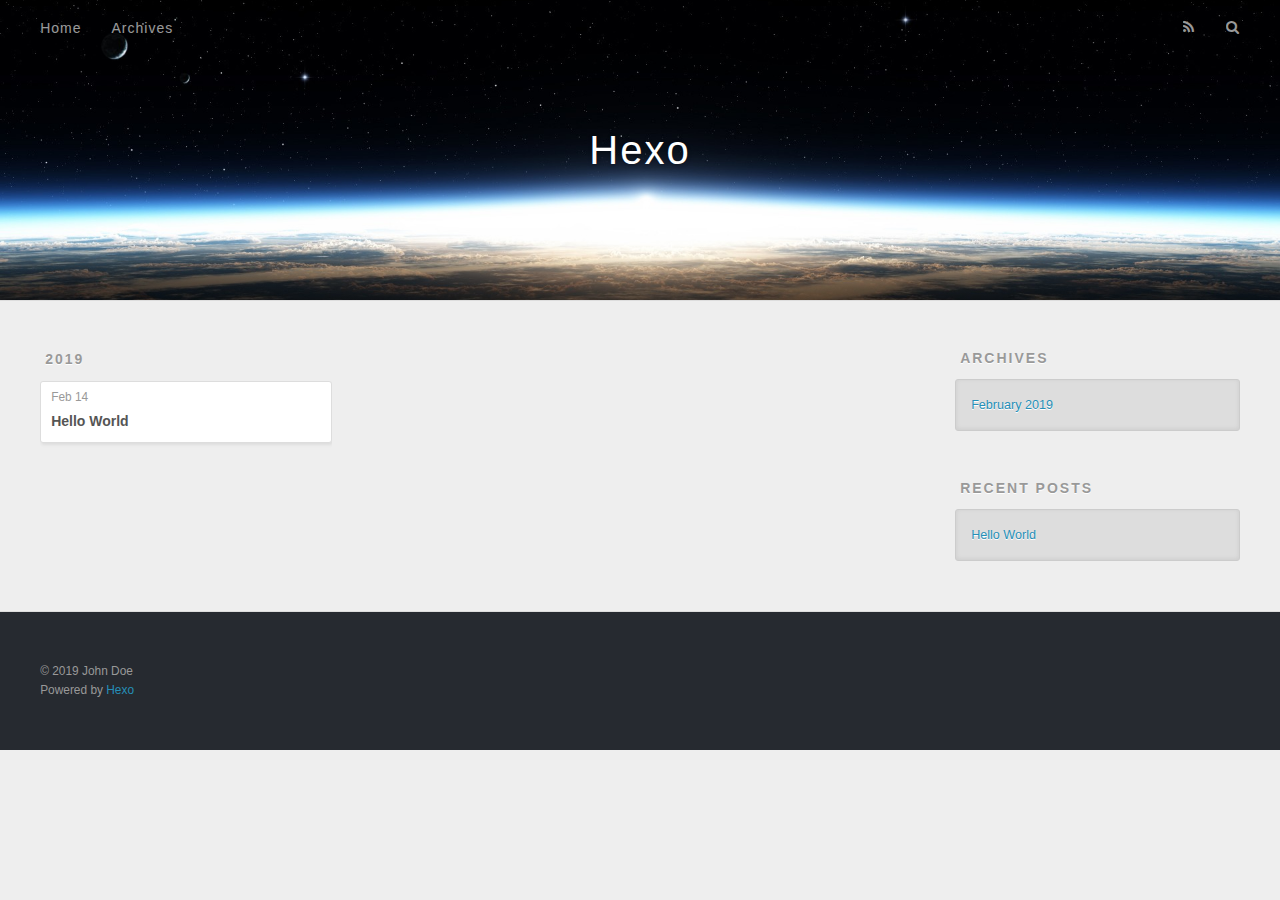
==== archives/index.html @ a1d25077 "Site updated: 2019-02-14 12:04:55" ====
<!DOCTYPE html>
<html>
<head><meta name="generator" content="Hexo 3.8.0">
  <meta charset="utf-8">
  

  
  <title>Archives | Hexo</title>
  <meta name="viewport" content="width=device-width, initial-scale=1, maximum-scale=1">
  <meta property="og:type" content="website">
<meta property="og:title" content="Hexo">
<meta property="og:url" content="http://yoursite.com/archives/index.html">
<meta property="og:site_name" content="Hexo">
<meta property="og:locale" content="default">
<meta name="twitter:card" content="summary">
<meta name="twitter:title" content="Hexo">
  
    <link rel="alternate" href="/atom.xml" title="Hexo" type="application/atom+xml">
  
  
    <link rel="icon" href="/favicon.png">
  
  
    <link href="//fonts.googleapis.com/css?family=Source+Code+Pro" rel="stylesheet" type="text/css">
  
  <link rel="stylesheet" href="/css/style.css">
</head>
</html>
<body>
  <div id="container">
    <div id="wrap">
      <header id="header">
  <div id="banner"></div>
  <div id="header-outer" class="outer">
    <div id="header-title" class="inner">
      <h1 id="logo-wrap">
        <a href="/" id="logo">Hexo</a>
      </h1>
      
    </div>
    <div id="header-inner" class="inner">
      <nav id="main-nav">
        <a id="main-nav-toggle" class="nav-icon"></a>
        
          <a class="main-nav-link" href="/">Home</a>
        
          <a class="main-nav-link" href="/archives">Archives</a>
        
      </nav>
      <nav id="sub-nav">
        
          <a id="nav-rss-link" class="nav-icon" href="/atom.xml" title="RSS Feed"></a>
        
        <a id="nav-search-btn" class="nav-icon" title="Search"></a>
      </nav>
      <div id="search-form-wrap">
        <form action="//google.com/search" method="get" accept-charset="UTF-8" class="search-form"><input type="search" name="q" class="search-form-input" placeholder="Search"><button type="submit" class="search-form-submit">&#xF002;</button><input type="hidden" name="sitesearch" value="http://yoursite.com"></form>
      </div>
    </div>
  </div>
</header>
      <div class="outer">
        <section id="main">
  
  
    
    
      
      
      <section class="archives-wrap">
        <div class="archive-year-wrap">
          <a href="/archives/2019" class="archive-year">2019</a>
        </div>
        <div class="archives">
    
    <article class="archive-article archive-type-post">
  <div class="archive-article-inner">
    <header class="archive-article-header">
      <a href="/2019/02/14/hello-world/" class="archive-article-date">
  <time datetime="2019-02-14T03:41:33.421Z" itemprop="datePublished">Feb 14</time>
</a>
      
  
    <h1 itemprop="name">
      <a class="archive-article-title" href="/2019/02/14/hello-world/">Hello World</a>
    </h1>
  

    </header>
  </div>
</article>
  
  
    </div></section>
  


</section>
        
          <aside id="sidebar">
  
    

  
    

  
    
  
    
  <div class="widget-wrap">
    <h3 class="widget-title">Archives</h3>
    <div class="widget">
      <ul class="archive-list"><li class="archive-list-item"><a class="archive-list-link" href="/archives/2019/02/">February 2019</a></li></ul>
    </div>
  </div>


  
    
  <div class="widget-wrap">
    <h3 class="widget-title">Recent Posts</h3>
    <div class="widget">
      <ul>
        
          <li>
            <a href="/2019/02/14/hello-world/">Hello World</a>
          </li>
        
      </ul>
    </div>
  </div>

  
</aside>
        
      </div>
      <footer id="footer">
  
  <div class="outer">
    <div id="footer-info" class="inner">
      &copy; 2019 John Doe<br>
      Powered by <a href="http://hexo.io/" target="_blank">Hexo</a>
    </div>
  </div>
</footer>
    </div>
    <nav id="mobile-nav">
  
    <a href="/" class="mobile-nav-link">Home</a>
  
    <a href="/archives" class="mobile-nav-link">Archives</a>
  
</nav>
    

<script src="//ajax.googleapis.com/ajax/libs/jquery/2.0.3/jquery.min.js"></script>


  <link rel="stylesheet" href="/fancybox/jquery.fancybox.css">
  <script src="/fancybox/jquery.fancybox.pack.js"></script>


<script src="/js/script.js"></script>



  </div>
</body>
</html>
---- css/style.css ----
body {
  width: 100%;
}
body:before,
body:after {
  content: "";
  display: table;
}
body:after {
  clear: both;
}
html,
body,
div,
span,
applet,
object,
iframe,
h1,
h2,
h3,
h4,
h5,
h6,
p,
blockquote,
pre,
a,
abbr,
acronym,
address,
big,
cite,
code,
del,
dfn,
em,
img,
ins,
kbd,
q,
s,
samp,
small,
strike,
strong,
sub,
sup,
tt,
var,
dl,
dt,
dd,
ol,
ul,
li,
fieldset,
form,
label,
legend,
table,
caption,
tbody,
tfoot,
thead,
tr,
th,
td {
  margin: 0;
  padding: 0;
  border: 0;
  outline: 0;
  font-weight: inherit;
  font-style: inherit;
  font-family: inherit;
  font-size: 100%;
  vertical-align: baseline;
}
body {
  line-height: 1;
  color: #000;
  background: #fff;
}
ol,
ul {
  list-style: none;
}
table {
  border-collapse: separate;
  border-spacing: 0;
  vertical-align: middle;
}
caption,
th,
td {
  text-align: left;
  font-weight: normal;
  vertical-align: middle;
}
a img {
  border: none;
}
input,
button {
  margin: 0;
  padding: 0;
}
input::-moz-focus-inner,
button::-moz-focus-inner {
  border: 0;
  padding: 0;
}
@font-face {
  font-family: FontAwesome;
  font-style: normal;
  font-weight: normal;
  src: url("fonts/fontawesome-webfont.eot?v=#4.0.3");
  src: url("fonts/fontawesome-webfont.eot?#iefix&v=#4.0.3") format("embedded-opentype"), url("fonts/fontawesome-webfont.woff?v=#4.0.3") format("woff"), url("fonts/fontawesome-webfont.ttf?v=#4.0.3") format("truetype"), url("fonts/fontawesome-webfont.svg#fontawesomeregular?v=#4.0.3") format("svg");
}
html,
body,
#container {
  height: 100%;
}
body {
  background: #eee;
  font: 14px -apple-system, BlinkMacSystemFont, "Segoe UI", "Roboto", "Oxygen", "Ubuntu", "Cantarell", "Fira Sans", "Droid Sans", "Helvetica Neue", sans-serif;
  -webkit-text-size-adjust: 100%;
}
.outer {
  max-width: 1220px;
  margin: 0 auto;
  padding: 0 20px;
}
.outer:before,
.outer:after {
  content: "";
  display: table;
}
.outer:after {
  clear: both;
}
.inner {
  display: inline;
  float: left;
  width: 98.33333333333333%;
  margin: 0 0.833333333333333%;
}
.left,
.alignleft {
  float: left;
}
.right,
.alignright {
  float: right;
}
.clear {
  clear: both;
}
#container {
  position: relative;
}
.mobile-nav-on {
  overflow: hidden;
}
#wrap {
  height: 100%;
  width: 100%;
  position: absolute;
  top: 0;
  left: 0;
  -webkit-transition: 0.2s ease-out;
  -moz-transition: 0.2s ease-out;
  -ms-transition: 0.2s ease-out;
  transition: 0.2s ease-out;
  z-index: 1;
  background: #eee;
}
.mobile-nav-on #wrap {
  left: 280px;
}
@media screen and (min-width: 768px) {
  #main {
    display: inline;
    float: left;
    width: 73.33333333333333%;
    margin: 0 0.833333333333333%;
  }
}
.article-date,
.article-category-link,
.archive-year,
.widget-title {
  text-decoration: none;
  text-transform: uppercase;
  letter-spacing: 2px;
  color: #999;
  margin-bottom: 1em;
  margin-left: 5px;
  line-height: 1em;
  text-shadow: 0 1px #fff;
  font-weight: bold;
}
.article-inner,
.archive-article-inner {
  background: #fff;
  -webkit-box-shadow: 1px 2px 3px #ddd;
  box-shadow: 1px 2px 3px #ddd;
  border: 1px solid #ddd;
  border-radius: 3px;
}
.article-entry h1,
.widget h1 {
  font-size: 2em;
}
.article-entry h2,
.widget h2 {
  font-size: 1.5em;
}
.article-entry h3,
.widget h3 {
  font-size: 1.3em;
}
.article-entry h4,
.widget h4 {
  font-size: 1.2em;
}
.article-entry h5,
.widget h5 {
  font-size: 1em;
}
.article-entry h6,
.widget h6 {
  font-size: 1em;
  color: #999;
}
.article-entry hr,
.widget hr {
  border: 1px dashed #ddd;
}
.article-entry strong,
.widget strong {
  font-weight: bold;
}
.article-entry em,
.widget em,
.article-entry cite,
.widget cite {
  font-style: italic;
}
.article-entry sup,
.widget sup,
.article-entry sub,
.widget sub {
  font-size: 0.75em;
  line-height: 0;
  position: relative;
  vertical-align: baseline;
}
.article-entry sup,
.widget sup {
  top: -0.5em;
}
.article-entry sub,
.widget sub {
  bottom: -0.2em;
}
.article-entry small,
.widget small {
  font-size: 0.85em;
}
.article-entry acronym,
.widget acronym,
.article-entry abbr,
.widget abbr {
  border-bottom: 1px dotted;
}
.article-entry ul,
.widget ul,
.article-entry ol,
.widget ol,
.article-entry dl,
.widget dl {
  margin: 0 20px;
  line-height: 1.6em;
}
.article-entry ul ul,
.widget ul ul,
.article-entry ol ul,
.widget ol ul,
.article-entry ul ol,
.widget ul ol,
.article-entry ol ol,
.widget ol ol {
  margin-top: 0;
  margin-bottom: 0;
}
.article-entry ul,
.widget ul {
  list-style: disc;
}
.article-entry ol,
.widget ol {
  list-style: decimal;
}
.article-entry dt,
.widget dt {
  font-weight: bold;
}
#header {
  height: 300px;
  position: relative;
  border-bottom: 1px solid #ddd;
}
#header:before,
#header:after {
  content: "";
  position: absolute;
  left: 0;
  right: 0;
  height: 40px;
}
#header:before {
  top: 0;
  background: -webkit-linear-gradient(rgba(0,0,0,0.2), transparent);
  background: -moz-linear-gradient(rgba(0,0,0,0.2), transparent);
  background: -ms-linear-gradient(rgba(0,0,0,0.2), transparent);
  background: linear-gradient(rgba(0,0,0,0.2), transparent);
}
#header:after {
  bottom: 0;
  background: -webkit-linear-gradient(transparent, rgba(0,0,0,0.2));
  background: -moz-linear-gradient(transparent, rgba(0,0,0,0.2));
  background: -ms-linear-gradient(transparent, rgba(0,0,0,0.2));
  background: linear-gradient(transparent, rgba(0,0,0,0.2));
}
#header-outer {
  height: 100%;
  position: relative;
}
#header-inner {
  position: relative;
  overflow: hidden;
}
#banner {
  position: absolute;
  top: 0;
  left: 0;
  width: 100%;
  height: 100%;
  background: url("images/banner.jpg") center #000;
  -webkit-background-size: cover;
  -moz-background-size: cover;
  background-size: cover;
  z-index: -1;
}
#header-title {
  text-align: center;
  height: 40px;
  position: absolute;
  top: 50%;
  left: 0;
  margin-top: -20px;
}
#logo,
#subtitle {
  text-decoration: none;
  color: #fff;
  font-weight: 300;
  text-shadow: 0 1px 4px rgba(0,0,0,0.3);
}
#logo {
  font-size: 40px;
  line-height: 40px;
  letter-spacing: 2px;
}
#subtitle {
  font-size: 16px;
  line-height: 16px;
  letter-spacing: 1px;
}
#subtitle-wrap {
  margin-top: 16px;
}
#main-nav {
  float: left;
  margin-left: -15px;
}
.nav-icon,
.main-nav-link {
  float: left;
  color: #fff;
  opacity: 0.6;
  text-decoration: none;
  text-shadow: 0 1px rgba(0,0,0,0.2);
  -webkit-transition: opacity 0.2s;
  -moz-transition: opacity 0.2s;
  -ms-transition: opacity 0.2s;
  transition: opacity 0.2s;
  display: block;
  padding: 20px 15px;
}
.nav-icon:hover,
.main-nav-link:hover {
  opacity: 1;
}
.nav-icon {
  font-family: FontAwesome;
  text-align: center;
  font-size: 14px;
  width: 14px;
  height: 14px;
  padding: 20px 15px;
  position: relative;
  cursor: pointer;
}
.main-nav-link {
  font-weight: 300;
  letter-spacing: 1px;
}
@media screen and (max-width: 479px) {
  .main-nav-link {
    display: none;
  }
}
#main-nav-toggle {
  display: none;
}
#main-nav-toggle:before {
  content: "\f0c9";
}
@media screen and (max-width: 479px) {
  #main-nav-toggle {
    display: block;
  }
}
#sub-nav {
  float: right;
  margin-right: -15px;
}
#nav-rss-link:before {
  content: "\f09e";
}
#nav-search-btn:before {
  content: "\f002";
}
#search-form-wrap {
  position: absolute;
  top: 15px;
  width: 150px;
  height: 30px;
  right: -150px;
  opacity: 0;
  -webkit-transition: 0.2s ease-out;
  -moz-transition: 0.2s ease-out;
  -ms-transition: 0.2s ease-out;
  transition: 0.2s ease-out;
}
#search-form-wrap.on {
  opacity: 1;
  right: 0;
}
@media screen and (max-width: 479px) {
  #search-form-wrap {
    width: 100%;
    right: -100%;
  }
}
.search-form {
  position: absolute;
  top: 0;
  left: 0;
  right: 0;
  background: #fff;
  padding: 5px 15px;
  border-radius: 15px;
  -webkit-box-shadow: 0 0 10px rgba(0,0,0,0.3);
  box-shadow: 0 0 10px rgba(0,0,0,0.3);
}
.search-form-input {
  border: none;
  background: none;
  color: #555;
  width: 100%;
  font: 13px -apple-system, BlinkMacSystemFont, "Segoe UI", "Roboto", "Oxygen", "Ubuntu", "Cantarell", "Fira Sans", "Droid Sans", "Helvetica Neue", sans-serif;
  outline: none;
}
.search-form-input::-webkit-search-results-decoration,
.search-form-input::-webkit-search-cancel-button {
  -webkit-appearance: none;
}
.search-form-submit {
  position: absolute;
  top: 50%;
  right: 10px;
  margin-top: -7px;
  font: 13px FontAwesome;
  border: none;
  background: none;
  color: #bbb;
  cursor: pointer;
}
.search-form-submit:hover,
.search-form-submit:focus {
  color: #777;
}
.article {
  margin: 50px 0;
}
.article-inner {
  overflow: hidden;
}
.article-meta:before,
.article-meta:after {
  content: "";
  display: table;
}
.article-meta:after {
  clear: both;
}
.article-date {
  float: left;
}
.article-category {
  float: left;
  line-height: 1em;
  color: #ccc;
  text-shadow: 0 1px #fff;
  margin-left: 8px;
}
.article-category:before {
  content: "\2022";
}
.article-category-link {
  margin: 0 12px 1em;
}
.article-header {
  padding: 20px 20px 0;
}
.article-title {
  text-decoration: none;
  font-size: 2em;
  font-weight: bold;
  color: #555;
  line-height: 1.1em;
  -webkit-transition: color 0.2s;
  -moz-transition: color 0.2s;
  -ms-transition: color 0.2s;
  transition: color 0.2s;
}
a.article-title:hover {
  color: #258fb8;
}
.article-entry {
  color: #555;
  padding: 0 20px;
}
.article-entry:before,
.article-entry:after {
  content: "";
  display: table;
}
.article-entry:after {
  clear: both;
}
.article-entry p,
.article-entry table {
  line-height: 1.6em;
  margin: 1.6em 0;
}
.article-entry h1,
.article-entry h2,
.article-entry h3,
.article-entry h4,
.article-entry h5,
.article-entry h6 {
  font-weight: bold;
}
.article-entry h1,
.article-entry h2,
.article-entry h3,
.article-entry h4,
.article-entry h5,
.article-entry h6 {
  line-height: 1.1em;
  margin: 1.1em 0;
}
.article-entry a {
  color: #258fb8;
  text-decoration: none;
}
.article-entry a:hover {
  text-decoration: underline;
}
.article-entry ul,
.article-entry ol,
.article-entry dl {
  margin-top: 1.6em;
  margin-bottom: 1.6em;
}
.article-entry img,
.article-entry video {
  max-width: 100%;
  height: auto;
  display: block;
  margin: auto;
}
.article-entry iframe {
  border: none;
}
.article-entry table {
  width: 100%;
  border-collapse: collapse;
  border-spacing: 0;
}
.article-entry th {
  font-weight: bold;
  border-bottom: 3px solid #ddd;
  padding-bottom: 0.5em;
}
.article-entry td {
  border-bottom: 1px solid #ddd;
  padding: 10px 0;
}
.article-entry blockquote {
  font-family: Georgia, "Times New Roman", serif;
  font-size: 1.4em;
  margin: 1.6em 20px;
  text-align: center;
}
.article-entry blockquote footer {
  font-size: 14px;
  margin: 1.6em 0;
  font-family: -apple-system, BlinkMacSystemFont, "Segoe UI", "Roboto", "Oxygen", "Ubuntu", "Cantarell", "Fira Sans", "Droid Sans", "Helvetica Neue", sans-serif;
}
.article-entry blockquote footer cite:before {
  content: "—";
  padding: 0 0.5em;
}
.article-entry .pullquote {
  text-align: left;
  width: 45%;
  margin: 0;
}
.article-entry .pullquote.left {
  margin-left: 0.5em;
  margin-right: 1em;
}
.article-entry .pullquote.right {
  margin-right: 0.5em;
  margin-left: 1em;
}
.article-entry .caption {
  color: #999;
  display: block;
  font-size: 0.9em;
  margin-top: 0.5em;
  position: relative;
  text-align: center;
}
.article-entry .video-container {
  position: relative;
  padding-top: 56.25%;
  height: 0;
  overflow: hidden;
}
.article-entry .video-container iframe,
.article-entry .video-container object,
.article-entry .video-container embed {
  position: absolute;
  top: 0;
  left: 0;
  width: 100%;
  height: 100%;
  margin-top: 0;
}
.article-more-link a {
  display: inline-block;
  line-height: 1em;
  padding: 6px 15px;
  border-radius: 15px;
  background: #eee;
  color: #999;
  text-shadow: 0 1px #fff;
  text-decoration: none;
}
.article-more-link a:hover {
  background: #258fb8;
  color: #fff;
  text-decoration: none;
  text-shadow: 0 1px #1e7293;
}
.article-footer {
  font-size: 0.85em;
  line-height: 1.6em;
  border-top: 1px solid #ddd;
  padding-top: 1.6em;
  margin: 0 20px 20px;
}
.article-footer:before,
.article-footer:after {
  content: "";
  display: table;
}
.article-footer:after {
  clear: both;
}
.article-footer a {
  color: #999;
  text-decoration: none;
}
.article-footer a:hover {
  color: #555;
}
.article-tag-list-item {
  float: left;
  margin-right: 10px;
}
.article-tag-list-link:before {
  content: "#";
}
.article-comment-link {
  float: right;
}
.article-comment-link:before {
  content: "\f075";
  font-family: FontAwesome;
  padding-right: 8px;
}
.article-share-link {
  cursor: pointer;
  float: right;
  margin-left: 20px;
}
.article-share-link:before {
  content: "\f064";
  font-family: FontAwesome;
  padding-right: 6px;
}
#article-nav {
  position: relative;
}
#article-nav:before,
#article-nav:after {
  content: "";
  display: table;
}
#article-nav:after {
  clear: both;
}
@media screen and (min-width: 768px) {
  #article-nav {
    margin: 50px 0;
  }
  #article-nav:before {
    width: 8px;
    height: 8px;
    position: absolute;
    top: 50%;
    left: 50%;
    margin-top: -4px;
    margin-left: -4px;
    content: "";
    border-radius: 50%;
    background: #ddd;
    -webkit-box-shadow: 0 1px 2px #fff;
    box-shadow: 0 1px 2px #fff;
  }
}
.article-nav-link-wrap {
  text-decoration: none;
  text-shadow: 0 1px #fff;
  color: #999;
  -webkit-box-sizing: border-box;
  -moz-box-sizing: border-box;
  box-sizing: border-box;
  margin-top: 50px;
  text-align: center;
  display: block;
}
.article-nav-link-wrap:hover {
  color: #555;
}
@media screen and (min-width: 768px) {
  .article-nav-link-wrap {
    width: 50%;
    margin-top: 0;
  }
}
@media screen and (min-width: 768px) {
  #article-nav-newer {
    float: left;
    text-align: right;
    padding-right: 20px;
  }
}
@media screen and (min-width: 768px) {
  #article-nav-older {
    float: right;
    text-align: left;
    padding-left: 20px;
  }
}
.article-nav-caption {
  text-transform: uppercase;
  letter-spacing: 2px;
  color: #ddd;
  line-height: 1em;
  font-weight: bold;
}
#article-nav-newer .article-nav-caption {
  margin-right: -2px;
}
.article-nav-title {
  font-size: 0.85em;
  line-height: 1.6em;
  margin-top: 0.5em;
}
.article-share-box {
  position: absolute;
  display: none;
  background: #fff;
  -webkit-box-shadow: 1px 2px 10px rgba(0,0,0,0.2);
  box-shadow: 1px 2px 10px rgba(0,0,0,0.2);
  border-radius: 3px;
  margin-left: -145px;
  overflow: hidden;
  z-index: 1;
}
.article-share-box.on {
  display: block;
}
.article-share-input {
  width: 100%;
  background: none;
  -webkit-box-sizing: border-box;
  -moz-box-sizing: border-box;
  box-sizing: border-box;
  font: 14px -apple-system, BlinkMacSystemFont, "Segoe UI", "Roboto", "Oxygen", "Ubuntu", "Cantarell", "Fira Sans", "Droid Sans", "Helvetica Neue", sans-serif;
  padding: 0 15px;
  color: #555;
  outline: none;
  border: 1px solid #ddd;
  border-radius: 3px 3px 0 0;
  height: 36px;
  line-height: 36px;
}
.article-share-links {
  background: #eee;
}
.article-share-links:before,
.article-share-links:after {
  content: "";
  display: table;
}
.article-share-links:after {
  clear: both;
}
.article-share-twitter,
.article-share-facebook,
.article-share-pinterest,
.article-share-google {
  width: 50px;
  height: 36px;
  display: block;
  float: left;
  position: relative;
  color: #999;
  text-shadow: 0 1px #fff;
}
.article-share-twitter:before,
.article-share-facebook:before,
.article-share-pinterest:before,
.article-share-google:before {
  font-size: 20px;
  font-family: FontAwesome;
  width: 20px;
  height: 20px;
  position: absolute;
  top: 50%;
  left: 50%;
  margin-top: -10px;
  margin-left: -10px;
  text-align: center;
}
.article-share-twitter:hover,
.article-share-facebook:hover,
.article-share-pinterest:hover,
.article-share-google:hover {
  color: #fff;
}
.article-share-twitter:before {
  content: "\f099";
}
.article-share-twitter:hover {
  background: #00aced;
  text-shadow: 0 1px #008abe;
}
.article-share-facebook:before {
  content: "\f09a";
}
.article-share-facebook:hover {
  background: #3b5998;
  text-shadow: 0 1px #2f477a;
}
.article-share-pinterest:before {
  content: "\f0d2";
}
.article-share-pinterest:hover {
  background: #cb2027;
  text-shadow: 0 1px #a21a1f;
}
.article-share-google:before {
  content: "\f0d5";
}
.article-share-google:hover {
  background: #dd4b39;
  text-shadow: 0 1px #be3221;
}
.article-gallery {
  background: #000;
  position: relative;
}
.article-gallery-photos {
  position: relative;
  overflow: hidden;
}
.article-gallery-img {
  display: none;
  max-width: 100%;
}
.article-gallery-img:first-child {
  display: block;
}
.article-gallery-img.loaded {
  position: absolute;
  display: block;
}
.article-gallery-img img {
  display: block;
  max-width: 100%;
  margin: 0 auto;
}
#comments {
  background: #fff;
  -webkit-box-shadow: 1px 2px 3px #ddd;
  box-shadow: 1px 2px 3px #ddd;
  padding: 20px;
  border: 1px solid #ddd;
  border-radius: 3px;
  margin: 50px 0;
}
#comments a {
  color: #258fb8;
}
.archives-wrap {
  margin: 50px 0;
}
.archives:before,
.archives:after {
  content: "";
  display: table;
}
.archives:after {
  clear: both;
}
.archive-year-wrap {
  margin-bottom: 1em;
}
.archives {
  -webkit-column-gap: 10px;
  -moz-column-gap: 10px;
  column-gap: 10px;
}
@media screen and (min-width: 480px) and (max-width: 767px) {
  .archives {
    -webkit-column-count: 2;
    -moz-column-count: 2;
    column-count: 2;
  }
}
@media screen and (min-width: 768px) {
  .archives {
    -webkit-column-count: 3;
    -moz-column-count: 3;
    column-count: 3;
  }
}
.archive-article {
  -webkit-column-break-inside: avoid;
  page-break-inside: avoid;
  overflow: hidden;
  break-inside: avoid-column;
}
.archive-article-inner {
  padding: 10px;
  margin-bottom: 15px;
}
.archive-article-title {
  text-decoration: none;
  font-weight: bold;
  color: #555;
  -webkit-transition: color 0.2s;
  -moz-transition: color 0.2s;
  -ms-transition: color 0.2s;
  transition: color 0.2s;
  line-height: 1.6em;
}
.archive-article-title:hover {
  color: #258fb8;
}
.archive-article-footer {
  margin-top: 1em;
}
.archive-article-date {
  color: #999;
  text-decoration: none;
  font-size: 0.85em;
  line-height: 1em;
  margin-bottom: 0.5em;
  display: block;
}
#page-nav {
  margin: 50px auto;
  background: #fff;
  -webkit-box-shadow: 1px 2px 3px #ddd;
  box-shadow: 1px 2px 3px #ddd;
  border: 1px solid #ddd;
  border-radius: 3px;
  text-align: center;
  color: #999;
  overflow: hidden;
}
#page-nav:before,
#page-nav:after {
  content: "";
  display: table;
}
#page-nav:after {
  clear: both;
}
#page-nav a,
#page-nav span {
  padding: 10px 20px;
  line-height: 1;
  height: 2ex;
}
#page-nav a {
  color: #999;
  text-decoration: none;
}
#page-nav a:hover {
  background: #999;
  color: #fff;
}
#page-nav .prev {
  float: left;
}
#page-nav .next {
  float: right;
}
#page-nav .page-number {
  display: inline-block;
}
@media screen and (max-width: 479px) {
  #page-nav .page-number {
    display: none;
  }
}
#page-nav .current {
  color: #555;
  font-weight: bold;
}
#page-nav .space {
  color: #ddd;
}
#footer {
  background: #262a30;
  padding: 50px 0;
  border-top: 1px solid #ddd;
  color: #999;
}
#footer a {
  color: #258fb8;
  text-decoration: none;
}
#footer a:hover {
  text-decoration: underline;
}
#footer-info {
  line-height: 1.6em;
  font-size: 0.85em;
}
.article-entry pre,
.article-entry .highlight {
  background: #2d2d2d;
  margin: 0 -20px;
  padding: 15px 20px;
  border-style: solid;
  border-color: #ddd;
  border-width: 1px 0;
  overflow: auto;
  color: #ccc;
  line-height: 22.400000000000002px;
}
.article-entry .highlight .gutter pre,
.article-entry .gist .gist-file .gist-data .line-numbers {
  color: #666;
  font-size: 0.85em;
}
.article-entry pre,
.article-entry code {
  font-family: "Source Code Pro", Consolas, Monaco, Menlo, Consolas, monospace;
}
.article-entry code {
  background: #eee;
  text-shadow: 0 1px #fff;
  padding: 0 0.3em;
}
.article-entry pre code {
  background: none;
  text-shadow: none;
  padding: 0;
}
.article-entry .highlight pre {
  border: none;
  margin: 0;
  padding: 0;
}
.article-entry .highlight table {
  margin: 0;
  width: auto;
}
.article-entry .highlight td {
  border: none;
  padding: 0;
}
.article-entry .highlight figcaption {
  font-size: 0.85em;
  color: #999;
  line-height: 1em;
  margin-bottom: 1em;
}
.article-entry .highlight figcaption:before,
.article-entry .highlight figcaption:after {
  content: "";
  display: table;
}
.article-entry .highlight figcaption:after {
  clear: both;
}
.article-entry .highlight figcaption a {
  float: right;
}
.article-entry .highlight .gutter pre {
  text-align: right;
  padding-right: 20px;
}
.article-entry .highlight .line {
  height: 22.400000000000002px;
}
.article-entry .highlight .line.marked {
  background: #515151;
}
.article-entry .gist {
  margin: 0 -20px;
  border-style: solid;
  border-color: #ddd;
  border-width: 1px 0;
  background: #2d2d2d;
  padding: 15px 20px 15px 0;
}
.article-entry .gist .gist-file {
  border: none;
  font-family: "Source Code Pro", Consolas, Monaco, Menlo, Consolas, monospace;
  margin: 0;
}
.article-entry .gist .gist-file .gist-data {
  background: none;
  border: none;
}
.article-entry .gist .gist-file .gist-data .line-numbers {
  background: none;
  border: none;
  padding: 0 20px 0 0;
}
.article-entry .gist .gist-file .gist-data .line-data {
  padding: 0 !important;
}
.article-entry .gist .gist-file .highlight {
  margin: 0;
  padding: 0;
  border: none;
}
.article-entry .gist .gist-file .gist-meta {
  background: #2d2d2d;
  color: #999;
  font: 0.85em -apple-system, BlinkMacSystemFont, "Segoe UI", "Roboto", "Oxygen", "Ubuntu", "Cantarell", "Fira Sans", "Droid Sans", "Helvetica Neue", sans-serif;
  text-shadow: 0 0;
  padding: 0;
  margin-top: 1em;
  margin-left: 20px;
}
.article-entry .gist .gist-file .gist-meta a {
  color: #258fb8;
  font-weight: normal;
}
.article-entry .gist .gist-file .gist-meta a:hover {
  text-decoration: underline;
}
pre .comment,
pre .title {
  color: #999;
}
pre .variable,
pre .attribute,
pre .tag,
pre .regexp,
pre .ruby .constant,
pre .xml .tag .title,
pre .xml .pi,
pre .xml .doctype,
pre .html .doctype,
pre .css .id,
pre .css .class,
pre .css .pseudo {
  color: #f2777a;
}
pre .number,
pre .preprocessor,
pre .built_in,
pre .literal,
pre .params,
pre .constant {
  color: #f99157;
}
pre .class,
pre .ruby .class .title,
pre .css .rules .attribute {
  color: #9c9;
}
pre .string,
pre .value,
pre .inheritance,
pre .header,
pre .ruby .symbol,
pre .xml .cdata {
  color: #9c9;
}
pre .css .hexcolor {
  color: #6cc;
}
pre .function,
pre .python .decorator,
pre .python .title,
pre .ruby .function .title,
pre .ruby .title .keyword,
pre .perl .sub,
pre .javascript .title,
pre .coffeescript .title {
  color: #69c;
}
pre .keyword,
pre .javascript .function {
  color: #c9c;
}
@media screen and (max-width: 479px) {
  #mobile-nav {
    position: absolute;
    top: 0;
    left: 0;
    width: 280px;
    height: 100%;
    background: #191919;
    border-right: 1px solid #fff;
  }
}
@media screen and (max-width: 479px) {
  .mobile-nav-link {
    display: block;
    color: #999;
    text-decoration: none;
    padding: 15px 20px;
    font-weight: bold;
  }
  .mobile-nav-link:hover {
    color: #fff;
  }
}
@media screen and (min-width: 768px) {
  #sidebar {
    display: inline;
    float: left;
    width: 23.333333333333332%;
    margin: 0 0.833333333333333%;
  }
}
.widget-wrap {
  margin: 50px 0;
}
.widget {
  color: #777;
  text-shadow: 0 1px #fff;
  background: #ddd;
  -webkit-box-shadow: 0 -1px 4px #ccc inset;
  box-shadow: 0 -1px 4px #ccc inset;
  border: 1px solid #ccc;
  padding: 15px;
  border-radius: 3px;
}
.widget a {
  color: #258fb8;
  text-decoration: none;
}
.widget a:hover {
  text-decoration: underline;
}
.widget ul ul,
.widget ol ul,
.widget dl ul,
.widget ul ol,
.widget ol ol,
.widget dl ol,
.widget ul dl,
.widget ol dl,
.widget dl dl {
  margin-left: 15px;
  list-style: disc;
}
.widget {
  line-height: 1.6em;
  word-wrap: break-word;
  font-size: 0.9em;
}
.widget ul,
.widget ol {
  list-style: none;
  margin: 0;
}
.widget ul ul,
.widget ol ul,
.widget ul ol,
.widget ol ol {
  margin: 0 20px;
}
.widget ul ul,
.widget ol ul {
  list-style: disc;
}
.widget ul ol,
.widget ol ol {
  list-style: decimal;
}
.category-list-count,
.tag-list-count,
.archive-list-count {
  padding-left: 5px;
  color: #999;
  font-size: 0.85em;
}
.category-list-count:before,
.tag-list-count:before,
.archive-list-count:before {
  content: "(";
}
.category-list-count:after,
.tag-list-count:after,
.archive-list-count:after {
  content: ")";
}
.tagcloud a {
  margin-right: 5px;
  display: inline-block;
}
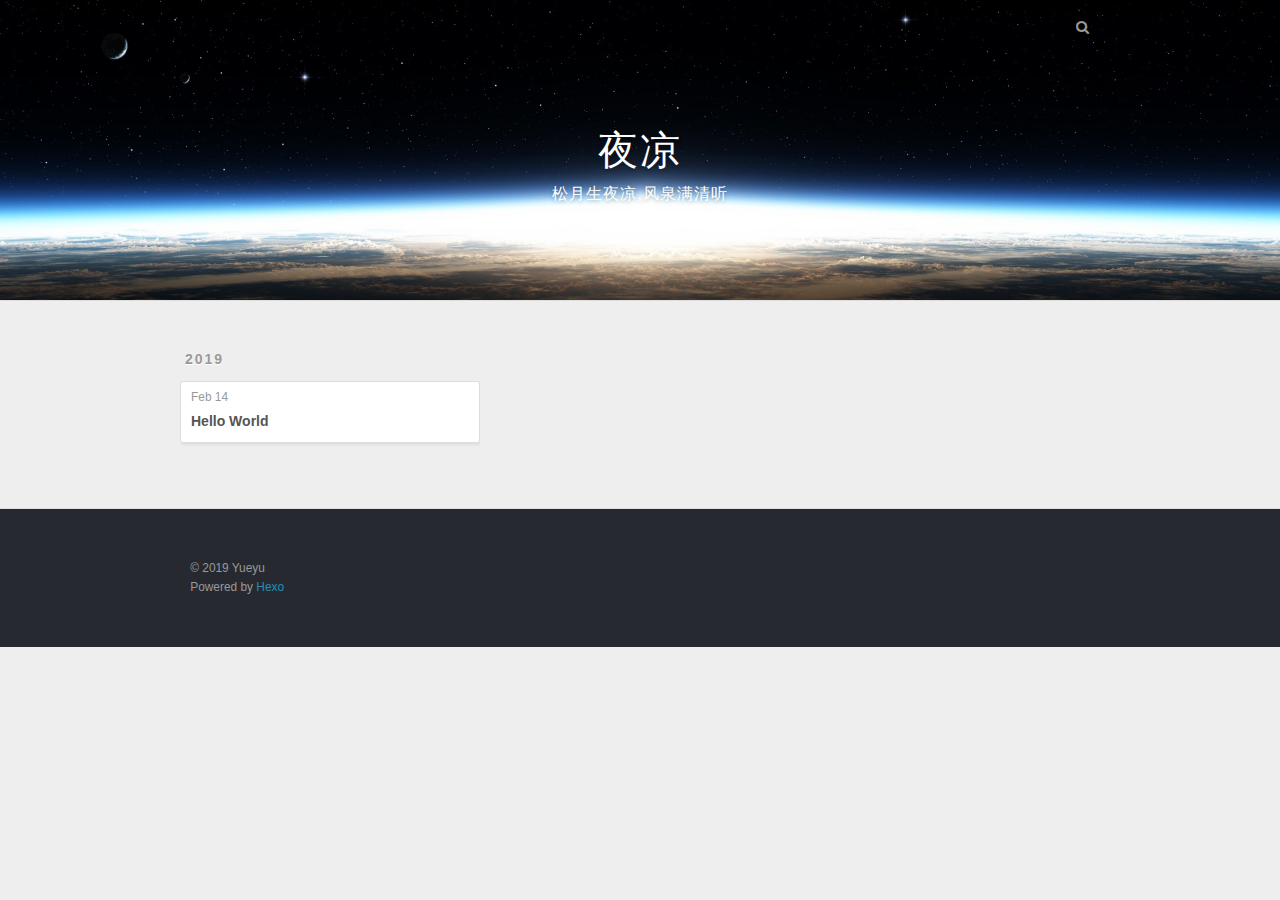
==== commit 0267109a: "Site updated: 2019-02-14 15:56:56" ====
--- a/archives/index.html
+++ b/archives/index.html
@@ -5,20 +5,20 @@
   
 
   
-  <title>Archives | Hexo</title>
+  <title>Archives | 夜凉</title>
   <meta name="viewport" content="width=device-width, initial-scale=1, maximum-scale=1">
-  <meta property="og:type" content="website">
-<meta property="og:title" content="Hexo">
-<meta property="og:url" content="http://yoursite.com/archives/index.html">
-<meta property="og:site_name" content="Hexo">
-<meta property="og:locale" content="default">
+  <meta name="description" content="纵你阅人何其多,无人应似我">
+<meta name="keywords" content="Xinhe">
+<meta property="og:type" content="website">
+<meta property="og:title" content="夜凉">
+<meta property="og:url" content="https://yueyuyu.github.io/archives/index.html">
+<meta property="og:site_name" content="夜凉">
+<meta property="og:description" content="纵你阅人何其多,无人应似我">
+<meta property="og:locale" content="zh-Hans">
 <meta name="twitter:card" content="summary">
-<meta name="twitter:title" content="Hexo">
+<meta name="twitter:title" content="夜凉">
+<meta name="twitter:description" content="纵你阅人何其多,无人应似我">
   
-    <link rel="alternate" href="/atom.xml" title="Hexo" type="application/atom+xml">
-  
-  
-    <link rel="icon" href="/favicon.png">
   
   
     <link href="//fonts.googleapis.com/css?family=Source+Code+Pro" rel="stylesheet" type="text/css">
@@ -34,27 +34,25 @@
   <div id="header-outer" class="outer">
     <div id="header-title" class="inner">
       <h1 id="logo-wrap">
-        <a href="/" id="logo">Hexo</a>
+        <a href="/" id="logo">夜凉</a>
       </h1>
+      
+        <h2 id="subtitle-wrap">
+          <a href="/" id="subtitle">松月生夜凉,风泉满清听</a>
+        </h2>
       
     </div>
     <div id="header-inner" class="inner">
       <nav id="main-nav">
         <a id="main-nav-toggle" class="nav-icon"></a>
         
-          <a class="main-nav-link" href="/">Home</a>
-        
-          <a class="main-nav-link" href="/archives">Archives</a>
-        
       </nav>
       <nav id="sub-nav">
-        
-          <a id="nav-rss-link" class="nav-icon" href="/atom.xml" title="RSS Feed"></a>
         
         <a id="nav-search-btn" class="nav-icon" title="Search"></a>
       </nav>
       <div id="search-form-wrap">
-        <form action="//google.com/search" method="get" accept-charset="UTF-8" class="search-form"><input type="search" name="q" class="search-form-input" placeholder="Search"><button type="submit" class="search-form-submit">&#xF002;</button><input type="hidden" name="sitesearch" value="http://yoursite.com"></form>
+        <form action="//google.com/search" method="get" accept-charset="UTF-8" class="search-form"><input type="search" name="q" class="search-form-input" placeholder="Search"><button type="submit" class="search-form-submit">&#xF002;</button><input type="hidden" name="sitesearch" value="https://yueyuyu.github.io"></form>
       </div>
     </div>
   </div>
@@ -97,49 +95,12 @@
 
 </section>
         
-          <aside id="sidebar">
-  
-    
-
-  
-    
-
-  
-    
-  
-    
-  <div class="widget-wrap">
-    <h3 class="widget-title">Archives</h3>
-    <div class="widget">
-      <ul class="archive-list"><li class="archive-list-item"><a class="archive-list-link" href="/archives/2019/02/">February 2019</a></li></ul>
-    </div>
-  </div>
-
-
-  
-    
-  <div class="widget-wrap">
-    <h3 class="widget-title">Recent Posts</h3>
-    <div class="widget">
-      <ul>
-        
-          <li>
-            <a href="/2019/02/14/hello-world/">Hello World</a>
-          </li>
-        
-      </ul>
-    </div>
-  </div>
-
-  
-</aside>
-        
       </div>
       <footer id="footer">
   
   <div class="outer">
     <div id="footer-info" class="inner">
-      &copy; 2019 John Doe<br>
+      &copy; 2019 Yueyu<br>
       Powered by <a href="http://hexo.io/" target="_blank">Hexo</a>
     </div>
   </div>
@@ -147,18 +108,11 @@
     </div>
     <nav id="mobile-nav">
   
-    <a href="/" class="mobile-nav-link">Home</a>
-  
-    <a href="/archives" class="mobile-nav-link">Archives</a>
-  
 </nav>
     
 
 <script src="//ajax.googleapis.com/ajax/libs/jquery/2.0.3/jquery.min.js"></script>
 
-
-  <link rel="stylesheet" href="/fancybox/jquery.fancybox.css">
-  <script src="/fancybox/jquery.fancybox.pack.js"></script>
 
 
 <script src="/js/script.js"></script>
--- a/css/style.css
+++ b/css/style.css
@@ -128,7 +128,7 @@
   -webkit-text-size-adjust: 100%;
 }
 .outer {
-  max-width: 1220px;
+  max-width: 920px;
   margin: 0 auto;
   padding: 0 20px;
 }
@@ -143,8 +143,8 @@
 .inner {
   display: inline;
   float: left;
-  width: 98.33333333333333%;
-  margin: 0 0.833333333333333%;
+  width: 97.77777777777777%;
+  margin: 0 1.111111111111111%;
 }
 .left,
 .alignleft {
@@ -179,18 +179,9 @@
 .mobile-nav-on #wrap {
   left: 280px;
 }
-@media screen and (min-width: 768px) {
-  #main {
-    display: inline;
-    float: left;
-    width: 73.33333333333333%;
-    margin: 0 0.833333333333333%;
-  }
-}
 .article-date,
 .article-category-link,
-.archive-year,
-.widget-title {
+.archive-year {
   text-decoration: none;
   text-transform: uppercase;
   letter-spacing: 2px;
@@ -209,102 +200,75 @@
   border: 1px solid #ddd;
   border-radius: 3px;
 }
-.article-entry h1,
-.widget h1 {
+.article-entry h1 {
   font-size: 2em;
 }
-.article-entry h2,
-.widget h2 {
+.article-entry h2 {
   font-size: 1.5em;
 }
-.article-entry h3,
-.widget h3 {
+.article-entry h3 {
   font-size: 1.3em;
 }
-.article-entry h4,
-.widget h4 {
+.article-entry h4 {
   font-size: 1.2em;
 }
-.article-entry h5,
-.widget h5 {
+.article-entry h5 {
   font-size: 1em;
 }
-.article-entry h6,
-.widget h6 {
+.article-entry h6 {
   font-size: 1em;
   color: #999;
 }
-.article-entry hr,
-.widget hr {
+.article-entry hr {
   border: 1px dashed #ddd;
 }
-.article-entry strong,
-.widget strong {
+.article-entry strong {
   font-weight: bold;
 }
 .article-entry em,
-.widget em,
-.article-entry cite,
-.widget cite {
+.article-entry cite {
   font-style: italic;
 }
 .article-entry sup,
-.widget sup,
-.article-entry sub,
-.widget sub {
+.article-entry sub {
   font-size: 0.75em;
   line-height: 0;
   position: relative;
   vertical-align: baseline;
 }
-.article-entry sup,
-.widget sup {
+.article-entry sup {
   top: -0.5em;
 }
-.article-entry sub,
-.widget sub {
+.article-entry sub {
   bottom: -0.2em;
 }
-.article-entry small,
-.widget small {
+.article-entry small {
   font-size: 0.85em;
 }
 .article-entry acronym,
-.widget acronym,
-.article-entry abbr,
-.widget abbr {
+.article-entry abbr {
   border-bottom: 1px dotted;
 }
 .article-entry ul,
-.widget ul,
 .article-entry ol,
-.widget ol,
-.article-entry dl,
-.widget dl {
+.article-entry dl {
   margin: 0 20px;
   line-height: 1.6em;
 }
 .article-entry ul ul,
-.widget ul ul,
 .article-entry ol ul,
-.widget ol ul,
 .article-entry ul ol,
-.widget ul ol,
-.article-entry ol ol,
-.widget ol ol {
+.article-entry ol ol {
   margin-top: 0;
   margin-bottom: 0;
 }
-.article-entry ul,
-.widget ul {
+.article-entry ul {
   list-style: disc;
 }
-.article-entry ol,
-.widget ol {
+.article-entry ol {
   list-style: decimal;
 }
-.article-entry dt,
-.widget dt {
+.article-entry dt {
   font-weight: bold;
 }
 #header {
@@ -1287,88 +1251,3 @@
     color: #fff;
   }
 }
-@media screen and (min-width: 768px) {
-  #sidebar {
-    display: inline;
-    float: left;
-    width: 23.333333333333332%;
-    margin: 0 0.833333333333333%;
-  }
-}
-.widget-wrap {
-  margin: 50px 0;
-}
-.widget {
-  color: #777;
-  text-shadow: 0 1px #fff;
-  background: #ddd;
-  -webkit-box-shadow: 0 -1px 4px #ccc inset;
-  box-shadow: 0 -1px 4px #ccc inset;
-  border: 1px solid #ccc;
-  padding: 15px;
-  border-radius: 3px;
-}
-.widget a {
-  color: #258fb8;
-  text-decoration: none;
-}
-.widget a:hover {
-  text-decoration: underline;
-}
-.widget ul ul,
-.widget ol ul,
-.widget dl ul,
-.widget ul ol,
-.widget ol ol,
-.widget dl ol,
-.widget ul dl,
-.widget ol dl,
-.widget dl dl {
-  margin-left: 15px;
-  list-style: disc;
-}
-.widget {
-  line-height: 1.6em;
-  word-wrap: break-word;
-  font-size: 0.9em;
-}
-.widget ul,
-.widget ol {
-  list-style: none;
-  margin: 0;
-}
-.widget ul ul,
-.widget ol ul,
-.widget ul ol,
-.widget ol ol {
-  margin: 0 20px;
-}
-.widget ul ul,
-.widget ol ul {
-  list-style: disc;
-}
-.widget ul ol,
-.widget ol ol {
-  list-style: decimal;
-}
-.category-list-count,
-.tag-list-count,
-.archive-list-count {
-  padding-left: 5px;
-  color: #999;
-  font-size: 0.85em;
-}
-.category-list-count:before,
-.tag-list-count:before,
-.archive-list-count:before {
-  content: "(";
-}
-.category-list-count:after,
-.tag-list-count:after,
-.archive-list-count:after {
-  content: ")";
-}
-.tagcloud a {
-  margin-right: 5px;
-  display: inline-block;
-}
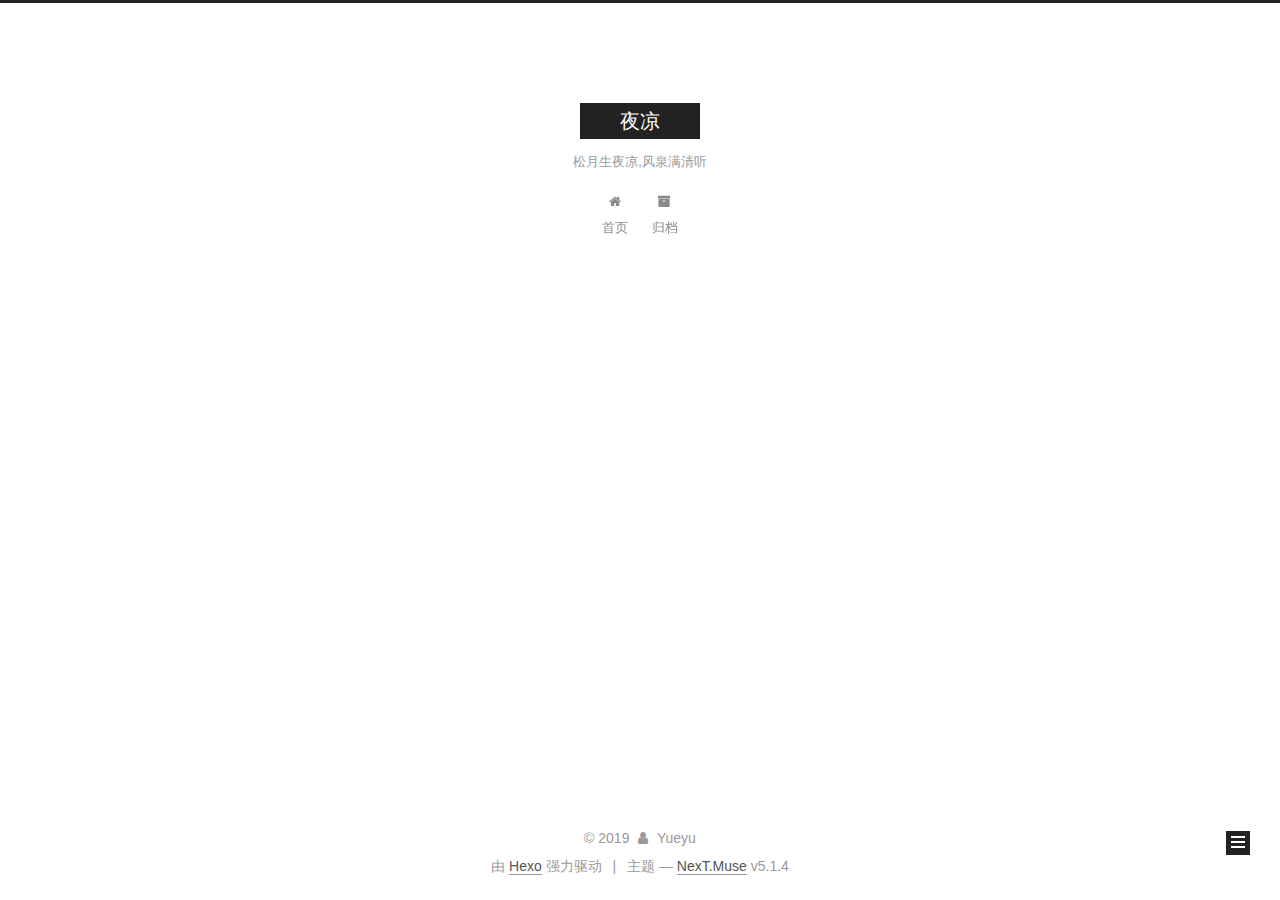
==== commit 22feb75a: "Site updated: 2019-02-14 16:40:23" ====
--- a/archives/index.html
+++ b/archives/index.html
@@ -1,14 +1,87 @@
 <!DOCTYPE html>
-<html>
+
+
+
+  
+
+
+<html class="theme-next muse use-motion" lang="zh-Hans">
 <head><meta name="generator" content="Hexo 3.8.0">
-  <meta charset="utf-8">
-  
-
-  
-  <title>Archives | 夜凉</title>
-  <meta name="viewport" content="width=device-width, initial-scale=1, maximum-scale=1">
-  <meta name="description" content="纵你阅人何其多,无人应似我">
-<meta name="keywords" content="Xinhe">
+  <meta charset="UTF-8">
+<meta http-equiv="X-UA-Compatible" content="IE=edge">
+<meta name="viewport" content="width=device-width, initial-scale=1, maximum-scale=1">
+<meta name="theme-color" content="#222">
+
+
+
+
+
+
+
+
+
+<meta http-equiv="Cache-Control" content="no-transform">
+<meta http-equiv="Cache-Control" content="no-siteapp">
+
+
+
+
+
+
+
+
+
+
+
+
+
+
+
+
+  
+  
+  <link href="/lib/fancybox/source/jquery.fancybox.css?v=2.1.5" rel="stylesheet" type="text/css">
+
+
+
+
+
+
+
+<link href="/lib/font-awesome/css/font-awesome.min.css?v=4.6.2" rel="stylesheet" type="text/css">
+
+<link href="/css/main.css?v=5.1.4" rel="stylesheet" type="text/css">
+
+
+  <link rel="apple-touch-icon" sizes="180x180" href="/images/apple-touch-icon-next.png?v=5.1.4">
+
+
+  <link rel="icon" type="image/png" sizes="32x32" href="/images/favicon-32x32-next.png?v=5.1.4">
+
+
+  <link rel="icon" type="image/png" sizes="16x16" href="/images/favicon-16x16-next.png?v=5.1.4">
+
+
+  <link rel="mask-icon" href="/images/logo.svg?v=5.1.4" color="#222">
+
+
+
+
+
+  <meta name="keywords" content="Hexo, NexT">
+
+
+
+
+
+  <link rel="alternate" href="/atom.xml" title="夜凉" type="application/atom+xml">
+
+
+
+
+
+
+<meta name="description" content="纵你阅人何其多,无人应似我">
 <meta property="og:type" content="website">
 <meta property="og:title" content="夜凉">
 <meta property="og:url" content="https://yueyuyu.github.io/archives/index.html">
@@ -18,107 +91,513 @@
 <meta name="twitter:card" content="summary">
 <meta name="twitter:title" content="夜凉">
 <meta name="twitter:description" content="纵你阅人何其多,无人应似我">
-  
-  
-  
-    <link href="//fonts.googleapis.com/css?family=Source+Code+Pro" rel="stylesheet" type="text/css">
-  
-  <link rel="stylesheet" href="/css/style.css">
+
+
+
+<script type="text/javascript" id="hexo.configurations">
+  var NexT = window.NexT || {};
+  var CONFIG = {
+    root: '/',
+    scheme: 'Muse',
+    version: '5.1.4',
+    sidebar: {"position":"left","display":"post","offset":12,"b2t":false,"scrollpercent":false,"onmobile":false},
+    fancybox: true,
+    tabs: true,
+    motion: {"enable":true,"async":false,"transition":{"post_block":"fadeIn","post_header":"slideDownIn","post_body":"slideDownIn","coll_header":"slideLeftIn","sidebar":"slideUpIn"}},
+    duoshuo: {
+      userId: '0',
+      author: '博主'
+    },
+    algolia: {
+      applicationID: '',
+      apiKey: '',
+      indexName: '',
+      hits: {"per_page":10},
+      labels: {"input_placeholder":"Search for Posts","hits_empty":"We didn't find any results for the search: ${query}","hits_stats":"${hits} results found in ${time} ms"}
+    }
+  };
+</script>
+
+
+
+  <link rel="canonical" href="https://yueyuyu.github.io/archives/">
+
+
+
+
+
+  <title>归档 | 夜凉</title>
+  
+
+
+
+
+
+
+
+
 </head>
-</html>
-<body>
-  <div id="container">
-    <div id="wrap">
-      <header id="header">
-  <div id="banner"></div>
-  <div id="header-outer" class="outer">
-    <div id="header-title" class="inner">
-      <h1 id="logo-wrap">
-        <a href="/" id="logo">夜凉</a>
-      </h1>
-      
-        <h2 id="subtitle-wrap">
-          <a href="/" id="subtitle">松月生夜凉,风泉满清听</a>
-        </h2>
-      
+
+<body itemscope="" itemtype="http://schema.org/WebPage" lang="zh-Hans">
+
+  
+  
+    
+  
+
+  <div class="container sidebar-position-left page-archive">
+    <div class="headband"></div>
+
+    <header id="header" class="header" itemscope="" itemtype="http://schema.org/WPHeader">
+      <div class="header-inner"><div class="site-brand-wrapper">
+  <div class="site-meta ">
+    
+
+    <div class="custom-logo-site-title">
+      <a href="/" class="brand" rel="start">
+        <span class="logo-line-before"><i></i></span>
+        <span class="site-title">夜凉</span>
+        <span class="logo-line-after"><i></i></span>
+      </a>
     </div>
-    <div id="header-inner" class="inner">
-      <nav id="main-nav">
-        <a id="main-nav-toggle" class="nav-icon"></a>
-        
-      </nav>
-      <nav id="sub-nav">
-        
-        <a id="nav-search-btn" class="nav-icon" title="Search"></a>
-      </nav>
-      <div id="search-form-wrap">
-        <form action="//google.com/search" method="get" accept-charset="UTF-8" class="search-form"><input type="search" name="q" class="search-form-input" placeholder="Search"><button type="submit" class="search-form-submit">&#xF002;</button><input type="hidden" name="sitesearch" value="https://yueyuyu.github.io"></form>
+      
+        <p class="site-subtitle">松月生夜凉,风泉满清听</p>
+      
+  </div>
+
+  <div class="site-nav-toggle">
+    <button>
+      <span class="btn-bar"></span>
+      <span class="btn-bar"></span>
+      <span class="btn-bar"></span>
+    </button>
+  </div>
+</div>
+
+<nav class="site-nav">
+  
+
+  
+    <ul id="menu" class="menu">
+      
+        
+        <li class="menu-item menu-item-home">
+          <a href="/" rel="section">
+            
+              <i class="menu-item-icon fa fa-fw fa-home"></i> <br>
+            
+            首页
+          </a>
+        </li>
+      
+        
+        <li class="menu-item menu-item-archives">
+          <a href="/archives/" rel="section">
+            
+              <i class="menu-item-icon fa fa-fw fa-archive"></i> <br>
+            
+            归档
+          </a>
+        </li>
+      
+
+      
+    </ul>
+  
+
+  
+</nav>
+
+
+
+ </div>
+    </header>
+
+    <main id="main" class="main">
+      <div class="main-inner">
+        <div class="content-wrap">
+          <div id="content" class="content">
+            
+
+  
+  
+  
+  <div class="post-block archive">
+    <div id="posts" class="posts-collapse">
+      <span class="archive-move-on"></span>
+
+      <span class="archive-page-counter">
+        
+        
+        
+          
+        
+        嗯..! 目前共计 1 篇日志。 继续努力。
+      </span>
+
+      
+
+        
+        
+        
+
+        
+          
+          <div class="collection-title">
+            <h1 class="archive-year" id="archive-year-2019">2019</h1>
+          </div>
+        
+        
+
+        
+
+  <article class="post post-type-normal" itemscope="" itemtype="http://schema.org/Article">
+    <header class="post-header">
+
+      <h2 class="post-title">
+        
+            <a class="post-title-link" href="/2019/02/14/hello-world/" itemprop="url">
+              
+                <span itemprop="name">Hello World</span>
+              
+            </a>
+        
+      </h2>
+
+      <div class="post-meta">
+        <time class="post-time" itemprop="dateCreated" datetime="2019-02-14T11:41:33+08:00" content="2019-02-14">
+          02-14
+        </time>
       </div>
+
+    </header>
+  </article>
+
+
+
+      
+
     </div>
   </div>
-</header>
-      <div class="outer">
-        <section id="main">
-  
-  
-    
-    
-      
-      
-      <section class="archives-wrap">
-        <div class="archive-year-wrap">
-          <a href="/archives/2019" class="archive-year">2019</a>
+  
+  
+  
+
+  
+
+
+
+          </div>
+          
+
+
+          
+
         </div>
-        <div class="archives">
-    
-    <article class="archive-article archive-type-post">
-  <div class="archive-article-inner">
-    <header class="archive-article-header">
-      <a href="/2019/02/14/hello-world/" class="archive-article-date">
-  <time datetime="2019-02-14T03:41:33.421Z" itemprop="datePublished">Feb 14</time>
-</a>
-      
-  
-    <h1 itemprop="name">
-      <a class="archive-article-title" href="/2019/02/14/hello-world/">Hello World</a>
-    </h1>
-  
-
-    </header>
-  </div>
-</article>
-  
-  
-    </div></section>
-  
-
-
-</section>
-        
-      </div>
-      <footer id="footer">
-  
-  <div class="outer">
-    <div id="footer-info" class="inner">
-      &copy; 2019 Yueyu<br>
-      Powered by <a href="http://hexo.io/" target="_blank">Hexo</a>
+        
+          
+  
+  <div class="sidebar-toggle">
+    <div class="sidebar-toggle-line-wrap">
+      <span class="sidebar-toggle-line sidebar-toggle-line-first"></span>
+      <span class="sidebar-toggle-line sidebar-toggle-line-middle"></span>
+      <span class="sidebar-toggle-line sidebar-toggle-line-last"></span>
     </div>
   </div>
-</footer>
+
+  <aside id="sidebar" class="sidebar">
+    
+    <div class="sidebar-inner">
+
+      
+
+      
+
+      <section class="site-overview-wrap sidebar-panel sidebar-panel-active">
+        <div class="site-overview">
+          <div class="site-author motion-element" itemprop="author" itemscope="" itemtype="http://schema.org/Person">
+            
+              <img class="site-author-image" itemprop="image" src="/images/Yueyu.jpeg" alt="Yueyu">
+            
+              <p class="site-author-name" itemprop="name">Yueyu</p>
+              <p class="site-description motion-element" itemprop="description">纵你阅人何其多,无人应似我</p>
+          </div>
+
+          <nav class="site-state motion-element">
+
+            
+              <div class="site-state-item site-state-posts">
+              
+                <a href="/archives/">
+              
+                  <span class="site-state-item-count">1</span>
+                  <span class="site-state-item-name">日志</span>
+                </a>
+              </div>
+            
+
+            
+
+            
+
+          </nav>
+
+          
+            <div class="feed-link motion-element">
+              <a href="/atom.xml" rel="alternate">
+                <i class="fa fa-rss"></i>
+                RSS
+              </a>
+            </div>
+          
+
+          
+            <div class="links-of-author motion-element">
+                
+                  <span class="links-of-author-item">
+                    <a href="https://yueyuyu.github.io/" target="_blank" title="Github">
+                      
+                        <i class="fa fa-fw fa-globe"></i>Github</a>
+                  </span>
+                
+                  <span class="links-of-author-item">
+                    <a href="Yueyu.mo@qq.com" target="_blank" title="Email">
+                      
+                        <i class="fa fa-fw fa-globe"></i>Email</a>
+                  </span>
+                
+            </div>
+          
+
+          
+          
+
+          
+          
+            <div class="links-of-blogroll motion-element links-of-blogroll-block">
+              <div class="links-of-blogroll-title">
+                <i class="fa  fa-fw fa-link"></i>
+                Links
+              </div>
+              <ul class="links-of-blogroll-list">
+                
+                  <li class="links-of-blogroll-item">
+                    <a href="https://user.qzone.qq.com/1730802049/main" title="我的qzone" target="_blank">我的qzone</a>
+                  </li>
+                
+              </ul>
+            </div>
+          
+
+          
+
+        </div>
+      </section>
+
+      
+
+      
+
     </div>
-    <nav id="mobile-nav">
-  
-</nav>
-    
-
-<script src="//ajax.googleapis.com/ajax/libs/jquery/2.0.3/jquery.min.js"></script>
-
-
-
-<script src="/js/script.js"></script>
-
-
+  </aside>
+
+
+        
+      </div>
+    </main>
+
+    <footer id="footer" class="footer">
+      <div class="footer-inner">
+        <div class="copyright">&copy; <span itemprop="copyrightYear">2019</span>
+  <span class="with-love">
+    <i class="fa fa-user"></i>
+  </span>
+  <span class="author" itemprop="copyrightHolder">Yueyu</span>
+
+  
+</div>
+
+
+  <div class="powered-by">由 <a class="theme-link" target="_blank" href="https://hexo.io">Hexo</a> 强力驱动</div>
+
+
+
+  <span class="post-meta-divider">|</span>
+
+
+
+  <div class="theme-info">主题 &mdash; <a class="theme-link" target="_blank" href="https://github.com/iissnan/hexo-theme-next">NexT.Muse</a> v5.1.4</div>
+
+
+
+
+        
+
+
+
+
+
+
+
+        
+      </div>
+    </footer>
+
+    
+      <div class="back-to-top">
+        <i class="fa fa-arrow-up"></i>
+        
+      </div>
+    
+
+    
 
   </div>
+
+  
+
+<script type="text/javascript">
+  if (Object.prototype.toString.call(window.Promise) !== '[object Function]') {
+    window.Promise = null;
+  }
+</script>
+
+
+
+
+
+
+
+
+
+  
+
+
+
+
+
+
+
+
+
+
+
+
+  
+  
+    <script type="text/javascript" src="/lib/jquery/index.js?v=2.1.3"></script>
+  
+
+  
+  
+    <script type="text/javascript" src="/lib/fastclick/lib/fastclick.min.js?v=1.0.6"></script>
+  
+
+  
+  
+    <script type="text/javascript" src="/lib/jquery_lazyload/jquery.lazyload.js?v=1.9.7"></script>
+  
+
+  
+  
+    <script type="text/javascript" src="/lib/velocity/velocity.min.js?v=1.2.1"></script>
+  
+
+  
+  
+    <script type="text/javascript" src="/lib/velocity/velocity.ui.min.js?v=1.2.1"></script>
+  
+
+  
+  
+    <script type="text/javascript" src="/lib/fancybox/source/jquery.fancybox.pack.js?v=2.1.5"></script>
+  
+
+
+  
+
+
+  <script type="text/javascript" src="/js/src/utils.js?v=5.1.4"></script>
+
+  <script type="text/javascript" src="/js/src/motion.js?v=5.1.4"></script>
+
+
+
+  
+  
+
+  
+
+  
+
+
+  <script type="text/javascript" src="/js/src/bootstrap.js?v=5.1.4"></script>
+
+
+
+  
+
+  
+    
+  
+
+  <script type="text/javascript">
+    var duoshuoQuery = {short_name:"Yueyu"};
+    (function() {
+      var ds = document.createElement('script');
+      ds.type = 'text/javascript';ds.async = true;
+      ds.id = 'duoshuo-script';
+      ds.src = (document.location.protocol == 'https:' ? 'https:' : 'http:') + '//static.duoshuo.com/embed.js';
+      ds.charset = 'UTF-8';
+      (document.getElementsByTagName('head')[0]
+      || document.getElementsByTagName('body')[0]).appendChild(ds);
+    })();
+  </script>
+
+  
+    
+    
+    <script src="/lib/ua-parser-js/dist/ua-parser.min.js?v=0.7.9"></script>
+    <script src="/js/src/hook-duoshuo.js"></script>
+  
+
+
+
+
+
+
+
+
+
+
+
+
+
+
+
+
+
+
+  
+
+
+
+
+
+  
+
+  
+
+  
+
+  
+  
+
+  
+
+  
+
+  
+
 </body>
-</html>+</html>
--- a/css/main.css
+++ b/css/main.css
@@ -0,0 +1,2662 @@
+/* normalize.css v3.0.2 | MIT License | git.io/normalize */
+html {
+  font-family: sans-serif; /* 1 */
+  -ms-text-size-adjust: 100%; /* 2 */
+  -webkit-text-size-adjust: 100%; /* 2 */
+}
+body {
+  margin: 0;
+}
+article,
+aside,
+details,
+figcaption,
+figure,
+footer,
+header,
+hgroup,
+main,
+menu,
+nav,
+section,
+summary {
+  display: block;
+}
+audio,
+canvas,
+progress,
+video {
+  display: inline-block; /* 1 */
+  vertical-align: baseline; /* 2 */
+}
+audio:not([controls]) {
+  display: none;
+  height: 0;
+}
+[hidden],
+template {
+  display: none;
+}
+a {
+  background-color: transparent;
+}
+a:active,
+a:hover {
+  outline: 0;
+}
+abbr[title] {
+  border-bottom: 1px dotted;
+}
+b,
+strong {
+  font-weight: bold;
+}
+dfn {
+  font-style: italic;
+}
+h1 {
+  font-size: 2em;
+  margin: 0.67em 0;
+}
+mark {
+  background: #ff0;
+  color: #000;
+}
+small {
+  font-size: 80%;
+}
+sub,
+sup {
+  font-size: 75%;
+  line-height: 0;
+  position: relative;
+  vertical-align: baseline;
+}
+sup {
+  top: -0.5em;
+}
+sub {
+  bottom: -0.25em;
+}
+img {
+  border: 0;
+}
+svg:not(:root) {
+  overflow: hidden;
+}
+figure {
+  margin: 1em 40px;
+}
+hr {
+  -moz-box-sizing: content-box;
+  box-sizing: content-box;
+  height: 0;
+}
+pre {
+  overflow: auto;
+}
+code,
+kbd,
+pre,
+samp {
+  font-family: monospace, monospace;
+  font-size: 1em;
+}
+button,
+input,
+optgroup,
+select,
+textarea {
+  color: inherit; /* 1 */
+  font: inherit; /* 2 */
+  margin: 0; /* 3 */
+}
+button {
+  overflow: visible;
+}
+button,
+select {
+  text-transform: none;
+}
+button,
+html input[type="button"],
+input[type="reset"],
+input[type="submit"] {
+  -webkit-appearance: button; /* 2 */
+  cursor: pointer; /* 3 */
+}
+button[disabled],
+html input[disabled] {
+  cursor: default;
+}
+button::-moz-focus-inner,
+input::-moz-focus-inner {
+  border: 0;
+  padding: 0;
+}
+input {
+  line-height: normal;
+}
+input[type="checkbox"],
+input[type="radio"] {
+  box-sizing: border-box; /* 1 */
+  padding: 0; /* 2 */
+}
+input[type="number"]::-webkit-inner-spin-button,
+input[type="number"]::-webkit-outer-spin-button {
+  height: auto;
+}
+input[type="search"] {
+  -webkit-appearance: textfield; /* 1 */
+  -moz-box-sizing: content-box;
+  -webkit-box-sizing: content-box; /* 2 */
+  box-sizing: content-box;
+}
+input[type="search"]::-webkit-search-cancel-button,
+input[type="search"]::-webkit-search-decoration {
+  -webkit-appearance: none;
+}
+fieldset {
+  border: 1px solid #c0c0c0;
+  margin: 0 2px;
+  padding: 0.35em 0.625em 0.75em;
+}
+legend {
+  border: 0; /* 1 */
+  padding: 0; /* 2 */
+}
+textarea {
+  overflow: auto;
+}
+optgroup {
+  font-weight: bold;
+}
+table {
+  border-collapse: collapse;
+  border-spacing: 0;
+}
+td,
+th {
+  padding: 0;
+}
+::selection {
+  background: #262a30;
+  color: #fff;
+}
+body {
+  position: relative;
+  font-family: 'Lato', "PingFang SC", "Microsoft YaHei", sans-serif;
+  font-size: 14px;
+  line-height: 2;
+  color: #555;
+  background: #fff;
+}
+@media (max-width: 767px) {
+  body {
+    padding-right: 0 !important;
+  }
+}
+@media (min-width: 768px) and (max-width: 991px) {
+  body {
+    padding-right: 0 !important;
+  }
+}
+@media (min-width: 1600px) {
+  body {
+    font-size: 16px;
+  }
+}
+h1,
+h2,
+h3,
+h4,
+h5,
+h6 {
+  margin: 0;
+  padding: 0;
+  font-weight: bold;
+  line-height: 1.5;
+  font-family: 'Lato', "PingFang SC", "Microsoft YaHei", sans-serif;
+}
+h2,
+h3,
+h4,
+h5,
+h6 {
+  margin: 20px 0 15px;
+}
+h1 {
+  font-size: 22px;
+}
+@media (max-width: 767px) {
+  h1 {
+    font-size: 18px;
+  }
+}
+h2 {
+  font-size: 20px;
+}
+@media (max-width: 767px) {
+  h2 {
+    font-size: 16px;
+  }
+}
+h3 {
+  font-size: 18px;
+}
+@media (max-width: 767px) {
+  h3 {
+    font-size: 14px;
+  }
+}
+h4 {
+  font-size: 16px;
+}
+@media (max-width: 767px) {
+  h4 {
+    font-size: 12px;
+  }
+}
+h5 {
+  font-size: 14px;
+}
+@media (max-width: 767px) {
+  h5 {
+    font-size: 10px;
+  }
+}
+h6 {
+  font-size: 12px;
+}
+@media (max-width: 767px) {
+  h6 {
+    font-size: 8px;
+  }
+}
+p {
+  margin: 0 0 20px 0;
+}
+a {
+  color: #555;
+  text-decoration: none;
+  outline: none;
+  border-bottom: 1px solid #999;
+  word-wrap: break-word;
+}
+a:hover {
+  color: #222;
+  border-bottom-color: #222;
+}
+blockquote {
+  margin: 0;
+  padding: 0;
+}
+img {
+  display: block;
+  margin: auto;
+  max-width: 100%;
+  height: auto;
+}
+hr {
+  margin: 40px 0;
+  height: 3px;
+  border: none;
+  background-color: #ddd;
+  background-image: repeating-linear-gradient(-45deg, #fff, #fff 4px, transparent 4px, transparent 8px);
+}
+blockquote {
+  padding: 0 15px;
+  color: #666;
+  border-left: 4px solid #ddd;
+}
+blockquote cite::before {
+  content: "-";
+  padding: 0 5px;
+}
+dt {
+  font-weight: 700;
+}
+dd {
+  margin: 0;
+  padding: 0;
+}
+kbd {
+  border: 1px solid #ccc;
+  border-radius: 0.2em;
+  box-shadow: 0.1em 0.1em 0.2em rgba(0,0,0,0.1);
+  background-color: #f9f9f9;
+  font-family: inherit;
+  background-image: -webkit-linear-gradient(top, #eee, #fff, #eee);
+  padding: 0.1em 0.3em;
+  white-space: nowrap;
+}
+.text-left {
+  text-align: left;
+}
+.text-center {
+  text-align: center;
+}
+.text-right {
+  text-align: right;
+}
+.text-justify {
+  text-align: justify;
+}
+.text-nowrap {
+  white-space: nowrap;
+}
+.text-lowercase {
+  text-transform: lowercase;
+}
+.text-uppercase {
+  text-transform: uppercase;
+}
+.text-capitalize {
+  text-transform: capitalize;
+}
+.center-block {
+  display: block;
+  margin-left: auto;
+  margin-right: auto;
+}
+.clearfix:before,
+.clearfix:after {
+  content: " ";
+  display: table;
+}
+.clearfix:after {
+  clear: both;
+}
+.pullquote {
+  width: 45%;
+}
+.pullquote.left {
+  float: left;
+  margin-left: 5px;
+  margin-right: 10px;
+}
+.pullquote.right {
+  float: right;
+  margin-left: 10px;
+  margin-right: 5px;
+}
+.affix.affix.affix {
+  position: fixed;
+}
+.translation {
+  margin-top: -20px;
+  font-size: 14px;
+  color: #999;
+}
+.scrollbar-measure {
+  width: 100px;
+  height: 100px;
+  overflow: scroll;
+  position: absolute;
+  top: -9999px;
+}
+.use-motion .motion-element {
+  opacity: 0;
+}
+table {
+  margin: 20px 0;
+  width: 100%;
+  border-collapse: collapse;
+  border-spacing: 0;
+  border: 1px solid #ddd;
+  font-size: 14px;
+  table-layout: fixed;
+  word-wrap: break-all;
+}
+table>tbody>tr:nth-of-type(odd) {
+  background-color: #f9f9f9;
+}
+table>tbody>tr:hover {
+  background-color: #f5f5f5;
+}
+caption,
+th,
+td {
+  padding: 8px;
+  text-align: left;
+  vertical-align: middle;
+  font-weight: normal;
+}
+th,
+td {
+  border-bottom: 3px solid #ddd;
+  border-right: 1px solid #eee;
+}
+th {
+  padding-bottom: 10px;
+  font-weight: 700;
+}
+td {
+  border-bottom-width: 1px;
+}
+html,
+body {
+  height: 100%;
+}
+.container {
+  position: relative;
+  min-height: 100%;
+}
+.header-inner {
+  margin: 0 auto;
+  padding: 100px 0 70px;
+  width: 700px;
+}
+@media (min-width: 1600px) {
+  .container .header-inner {
+    width: 900px;
+  }
+}
+.main {
+  padding-bottom: 150px;
+}
+.main-inner {
+  margin: 0 auto;
+  width: 700px;
+}
+@media (min-width: 1600px) {
+  .container .main-inner {
+    width: 900px;
+  }
+}
+.footer {
+  position: absolute;
+  left: 0;
+  bottom: 0;
+  width: 100%;
+  min-height: 50px;
+}
+.footer-inner {
+  box-sizing: border-box;
+  margin: 20px auto;
+  width: 700px;
+}
+@media (min-width: 1600px) {
+  .container .footer-inner {
+    width: 900px;
+  }
+}
+pre,
+.highlight {
+  overflow: auto;
+  margin: 20px 0;
+  padding: 0;
+  font-size: 13px;
+  color: #4d4d4c;
+  background: #f7f7f7;
+  line-height: 1.6;
+}
+pre,
+code {
+  font-family: consolas, Menlo, "PingFang SC", "Microsoft YaHei", monospace;
+}
+code {
+  padding: 2px 4px;
+  word-wrap: break-word;
+  color: #555;
+  background: #eee;
+  border-radius: 3px;
+  font-size: 13px;
+}
+pre {
+  padding: 10px;
+}
+pre code {
+  padding: 0;
+  color: #4d4d4c;
+  background: none;
+  text-shadow: none;
+}
+.highlight {
+  border-radius: 1px;
+}
+.highlight pre {
+  border: none;
+  margin: 0;
+  padding: 10px 0;
+}
+.highlight table {
+  margin: 0;
+  width: auto;
+  border: none;
+}
+.highlight td {
+  border: none;
+  padding: 0;
+}
+.highlight figcaption {
+  font-size: 1em;
+  color: #4d4d4c;
+  line-height: 1em;
+  margin-bottom: 1em;
+}
+.highlight figcaption:before,
+.highlight figcaption:after {
+  content: " ";
+  display: table;
+}
+.highlight figcaption:after {
+  clear: both;
+}
+.highlight figcaption a {
+  float: right;
+  color: #4d4d4c;
+}
+.highlight figcaption a:hover {
+  border-bottom-color: #4d4d4c;
+}
+.highlight .gutter pre {
+  padding-left: 10px;
+  padding-right: 10px;
+  color: #869194;
+  text-align: right;
+  background-color: #eff2f3;
+}
+.highlight .code pre {
+  width: 100%;
+  padding-left: 10px;
+  padding-right: 10px;
+  background-color: #f7f7f7;
+}
+.highlight .line {
+  height: 20px;
+}
+.gutter {
+  -webkit-user-select: none;
+  -moz-user-select: none;
+  -ms-user-select: none;
+  user-select: none;
+}
+.gist table {
+  width: auto;
+}
+.gist table td {
+  border: none;
+}
+pre .deletion {
+  background: #fdd;
+}
+pre .addition {
+  background: #dfd;
+}
+pre .meta {
+  color: #8959a8;
+}
+pre .comment {
+  color: #8e908c;
+}
+pre .variable,
+pre .attribute,
+pre .tag,
+pre .regexp,
+pre .ruby .constant,
+pre .xml .tag .title,
+pre .xml .pi,
+pre .xml .doctype,
+pre .html .doctype,
+pre .css .id,
+pre .css .class,
+pre .css .pseudo {
+  color: #c82829;
+}
+pre .number,
+pre .preprocessor,
+pre .built_in,
+pre .literal,
+pre .params,
+pre .constant,
+pre .command {
+  color: #f5871f;
+}
+pre .ruby .class .title,
+pre .css .rules .attribute,
+pre .string,
+pre .value,
+pre .inheritance,
+pre .header,
+pre .ruby .symbol,
+pre .xml .cdata,
+pre .special,
+pre .number,
+pre .formula {
+  color: #718c00;
+}
+pre .title,
+pre .css .hexcolor {
+  color: #3e999f;
+}
+pre .function,
+pre .python .decorator,
+pre .python .title,
+pre .ruby .function .title,
+pre .ruby .title .keyword,
+pre .perl .sub,
+pre .javascript .title,
+pre .coffeescript .title {
+  color: #4271ae;
+}
+pre .keyword,
+pre .javascript .function {
+  color: #8959a8;
+}
+.full-image.full-image.full-image.full-image {
+  border: none;
+  max-width: 100%;
+  width: auto;
+  margin: 20px auto 25px;
+}
+@media (min-width: 992px) {
+  .full-image.full-image.full-image.full-image {
+    max-width: none;
+    width: 110%;
+    margin: 25px -5%;
+  }
+}
+.blockquote-center,
+.page-home .post-type-quote blockquote,
+.page-post-detail .post-type-quote blockquote {
+  position: relative;
+  margin: 40px 0;
+  padding: 0;
+  border-left: none;
+  text-align: center;
+}
+.blockquote-center::before,
+.page-home .post-type-quote blockquote::before,
+.page-post-detail .post-type-quote blockquote::before,
+.blockquote-center::after,
+.page-home .post-type-quote blockquote::after,
+.page-post-detail .post-type-quote blockquote::after {
+  position: absolute;
+  content: ' ';
+  display: block;
+  width: 100%;
+  height: 24px;
+  opacity: 0.2;
+  background-repeat: no-repeat;
+  background-position: 0 -6px;
+  background-size: 22px 22px;
+}
+.blockquote-center::before,
+.page-home .post-type-quote blockquote::before,
+.page-post-detail .post-type-quote blockquote::before {
+  top: -20px;
+  background-image: url("../images/quote-l.svg");
+  border-top: 1px solid #ccc;
+}
+.blockquote-center::after,
+.page-home .post-type-quote blockquote::after,
+.page-post-detail .post-type-quote blockquote::after {
+  bottom: -20px;
+  background-image: url("../images/quote-r.svg");
+  border-bottom: 1px solid #ccc;
+  background-position: 100% 8px;
+}
+.blockquote-center p,
+.page-home .post-type-quote blockquote p,
+.page-post-detail .post-type-quote blockquote p,
+.blockquote-center div,
+.page-home .post-type-quote blockquote div,
+.page-post-detail .post-type-quote blockquote div {
+  text-align: center;
+}
+.post .post-body .group-picture img {
+  box-sizing: border-box;
+  padding: 0 3px;
+  border: none;
+}
+.post .group-picture-row {
+  overflow: hidden;
+  margin-top: 6px;
+}
+.post .group-picture-row:first-child {
+  margin-top: 0;
+}
+.post .group-picture-column {
+  float: left;
+}
+.page-post-detail .post-body .group-picture-column {
+  float: none;
+  margin-top: 10px;
+  width: auto !important;
+}
+.page-post-detail .post-body .group-picture-column img {
+  margin: 0 auto;
+}
+.page-archive .group-picture-container {
+  overflow: hidden;
+}
+.page-archive .group-picture-row {
+  float: left;
+}
+.page-archive .group-picture-row:first-child {
+  margin-top: 6px;
+}
+.page-archive .group-picture-column {
+  max-width: 150px;
+  max-height: 150px;
+}
+.post-body .note {
+  position: relative;
+  padding: 15px;
+  margin-bottom: 20px;
+  border: 1px solid #eee;
+  border-left-width: 5px;
+  border-radius: 3px;
+}
+.post-body .note h2,
+.post-body .note h3,
+.post-body .note h4,
+.post-body .note h5,
+.post-body .note h6 {
+  margin-top: 0;
+  margin-bottom: 0;
+  border-bottom: initial;
+  padding-top: 0 !important;
+}
+.post-body .note p:first-child,
+.post-body .note ul:first-child,
+.post-body .note ol:first-child,
+.post-body .note table:first-child,
+.post-body .note pre:first-child,
+.post-body .note blockquote:first-child {
+  margin-top: 0;
+}
+.post-body .note p:last-child,
+.post-body .note ul:last-child,
+.post-body .note ol:last-child,
+.post-body .note table:last-child,
+.post-body .note pre:last-child,
+.post-body .note blockquote:last-child {
+  margin-bottom: 0;
+}
+.post-body .note.default {
+  border-left-color: #777;
+}
+.post-body .note.default h2,
+.post-body .note.default h3,
+.post-body .note.default h4,
+.post-body .note.default h5,
+.post-body .note.default h6 {
+  color: #777;
+}
+.post-body .note.primary {
+  border-left-color: #6f42c1;
+}
+.post-body .note.primary h2,
+.post-body .note.primary h3,
+.post-body .note.primary h4,
+.post-body .note.primary h5,
+.post-body .note.primary h6 {
+  color: #6f42c1;
+}
+.post-body .note.info {
+  border-left-color: #428bca;
+}
+.post-body .note.info h2,
+.post-body .note.info h3,
+.post-body .note.info h4,
+.post-body .note.info h5,
+.post-body .note.info h6 {
+  color: #428bca;
+}
+.post-body .note.success {
+  border-left-color: #5cb85c;
+}
+.post-body .note.success h2,
+.post-body .note.success h3,
+.post-body .note.success h4,
+.post-body .note.success h5,
+.post-body .note.success h6 {
+  color: #5cb85c;
+}
+.post-body .note.warning {
+  border-left-color: #f0ad4e;
+}
+.post-body .note.warning h2,
+.post-body .note.warning h3,
+.post-body .note.warning h4,
+.post-body .note.warning h5,
+.post-body .note.warning h6 {
+  color: #f0ad4e;
+}
+.post-body .note.danger {
+  border-left-color: #d9534f;
+}
+.post-body .note.danger h2,
+.post-body .note.danger h3,
+.post-body .note.danger h4,
+.post-body .note.danger h5,
+.post-body .note.danger h6 {
+  color: #d9534f;
+}
+.post-body .label {
+  display: inline;
+  padding: 0 2px;
+  white-space: nowrap;
+}
+.post-body .label.default {
+  background-color: #f0f0f0;
+}
+.post-body .label.primary {
+  background-color: #efe6f7;
+}
+.post-body .label.info {
+  background-color: #e5f2f8;
+}
+.post-body .label.success {
+  background-color: #e7f4e9;
+}
+.post-body .label.warning {
+  background-color: #fcf6e1;
+}
+.post-body .label.danger {
+  background-color: #fae8eb;
+}
+.post-body .tabs {
+  position: relative;
+  display: block;
+  margin-bottom: 20px;
+  padding-top: 10px;
+}
+.post-body .tabs ul.nav-tabs {
+  margin: 0;
+  padding: 0;
+  display: flex;
+  margin-bottom: -1px;
+}
+@media (max-width: 413px) {
+  .post-body .tabs ul.nav-tabs {
+    display: block;
+    margin-bottom: 5px;
+  }
+}
+.post-body .tabs ul.nav-tabs li.tab {
+  list-style-type: none !important;
+  margin: 0 0.25em 0 0;
+  border-top: 3px solid transparent;
+  border-left: 1px solid transparent;
+  border-right: 1px solid transparent;
+}
+@media (max-width: 413px) {
+  .post-body .tabs ul.nav-tabs li.tab {
+    margin: initial;
+    border-top: 1px solid transparent;
+    border-left: 3px solid transparent;
+    border-right: 1px solid transparent;
+    border-bottom: 1px solid transparent;
+  }
+}
+.post-body .tabs ul.nav-tabs li.tab a {
+  outline: 0;
+  border-bottom: initial;
+  display: block;
+  line-height: 1.8em;
+  padding: 0.25em 0.75em;
+  transition-duration: 0.2s;
+  transition-timing-function: ease-out;
+  transition-delay: 0s;
+}
+.post-body .tabs ul.nav-tabs li.tab a i {
+  width: 1.285714285714286em;
+}
+.post-body .tabs ul.nav-tabs li.tab.active {
+  border-top: 3px solid #fc6423;
+  border-left: 1px solid #ddd;
+  border-right: 1px solid #ddd;
+  background-color: #fff;
+}
+@media (max-width: 413px) {
+  .post-body .tabs ul.nav-tabs li.tab.active {
+    border-top: 1px solid #ddd;
+    border-left: 3px solid #fc6423;
+    border-right: 1px solid #ddd;
+    border-bottom: 1px solid #ddd;
+  }
+}
+.post-body .tabs ul.nav-tabs li.tab.active a {
+  cursor: default;
+  color: #555;
+}
+.post-body .tabs .tab-content {
+  background-color: #fff;
+}
+.post-body .tabs .tab-content .tab-pane {
+  border: 1px solid #ddd;
+  padding: 20px 20px 0 20px;
+}
+.post-body .tabs .tab-content .tab-pane:not(.active) {
+  display: none !important;
+}
+.post-body .tabs .tab-content .tab-pane.active {
+  display: block !important;
+}
+.btn {
+  display: inline-block;
+  padding: 0 20px;
+  font-size: 14px;
+  color: #fff;
+  background: #222;
+  border: 2px solid #222;
+  text-decoration: none;
+  border-radius: 0;
+  transition-property: background-color;
+  transition-duration: 0.2s;
+  transition-timing-function: ease-in-out;
+  transition-delay: 0s;
+  line-height: 2;
+}
+.btn:hover {
+  border-color: #222;
+  color: #222;
+  background: #fff;
+}
+.btn +.btn {
+  margin: 0 0 8px 8px;
+}
+.btn .fa-fw {
+  width: 1.285714285714286em;
+  text-align: left;
+}
+.btn-bar {
+  display: block;
+  width: 22px;
+  height: 2px;
+  background: #555;
+  border-radius: 1px;
+}
+.btn-bar+.btn-bar {
+  margin-top: 4px;
+}
+.pagination {
+  margin: 120px 0 40px;
+  text-align: center;
+  border-top: 1px solid #eee;
+}
+.page-number-basic,
+.pagination .prev,
+.pagination .next,
+.pagination .page-number,
+.pagination .space {
+  display: inline-block;
+  position: relative;
+  top: -1px;
+  margin: 0 10px;
+  padding: 0 11px;
+}
+@media (max-width: 767px) {
+  .page-number-basic,
+  .pagination .prev,
+  .pagination .next,
+  .pagination .page-number,
+  .pagination .space {
+    margin: 0 5px;
+  }
+}
+.pagination .prev,
+.pagination .next,
+.pagination .page-number {
+  border-bottom: 0;
+  border-top: 1px solid #eee;
+  transition-property: border-color;
+  transition-duration: 0.2s;
+  transition-timing-function: ease-in-out;
+  transition-delay: 0s;
+}
+.pagination .prev:hover,
+.pagination .next:hover,
+.pagination .page-number:hover {
+  border-top-color: #222;
+}
+.pagination .space {
+  padding: 0;
+  margin: 0;
+}
+.pagination .prev {
+  margin-left: 0;
+}
+.pagination .next {
+  margin-right: 0;
+}
+.pagination .page-number.current {
+  color: #fff;
+  background: #ccc;
+  border-top-color: #ccc;
+}
+@media (max-width: 767px) {
+  .pagination {
+    border-top: none;
+  }
+  .pagination .prev,
+  .pagination .next,
+  .pagination .page-number {
+    margin-bottom: 10px;
+    border-top: 0;
+    border-bottom: 1px solid #eee;
+    padding: 0 10px;
+  }
+  .pagination .prev:hover,
+  .pagination .next:hover,
+  .pagination .page-number:hover {
+    border-bottom-color: #222;
+  }
+}
+.comments {
+  margin: 60px 20px 0;
+}
+.tag-cloud {
+  text-align: center;
+}
+.tag-cloud a {
+  display: inline-block;
+  margin: 10px;
+}
+.back-to-top {
+  box-sizing: border-box;
+  position: fixed;
+  bottom: -100px;
+  right: 30px;
+  z-index: 1050;
+  padding: 0 6px;
+  width: 24px;
+  background: #222;
+  font-size: 12px;
+  opacity: 1;
+  color: #fff;
+  cursor: pointer;
+  text-align: center;
+  -webkit-transform: translateZ(0);
+  transition-property: bottom;
+  transition-duration: 0.2s;
+  transition-timing-function: ease-in-out;
+  transition-delay: 0s;
+}
+@media (min-width: 768px) and (max-width: 991px) {
+  .back-to-top {
+    display: none !important;
+  }
+}
+@media (max-width: 767px) {
+  .back-to-top {
+    display: none !important;
+  }
+}
+.back-to-top.back-to-top-on {
+  bottom: 19px;
+}
+.header {
+  background: transparent;
+}
+.header-inner {
+  position: relative;
+}
+.headband {
+  height: 3px;
+  background: #222;
+}
+.site-meta {
+  margin: 0;
+  text-align: center;
+}
+@media (max-width: 767px) {
+  .site-meta {
+    text-align: center;
+  }
+}
+.brand {
+  position: relative;
+  display: inline-block;
+  padding: 0 40px;
+  color: #fff;
+  background: #222;
+  border-bottom: none;
+}
+.brand:hover {
+  color: #fff;
+}
+.logo {
+  display: inline-block;
+  margin-right: 5px;
+  line-height: 36px;
+  vertical-align: top;
+}
+.site-title {
+  display: inline-block;
+  vertical-align: top;
+  line-height: 36px;
+  font-size: 20px;
+  font-weight: normal;
+  font-family: 'Lato', "PingFang SC", "Microsoft YaHei", sans-serif;
+}
+.site-subtitle {
+  margin-top: 10px;
+  font-size: 13px;
+  color: #999;
+}
+.use-motion .brand {
+  opacity: 0;
+}
+.use-motion .logo,
+.use-motion .site-title,
+.use-motion .site-subtitle {
+  opacity: 0;
+  position: relative;
+  top: -10px;
+}
+.site-nav-toggle {
+  display: none;
+  position: absolute;
+  top: 10px;
+  left: 10px;
+}
+@media (max-width: 767px) {
+  .site-nav-toggle {
+    display: block;
+  }
+}
+.site-nav-toggle button {
+  margin-top: 2px;
+  padding: 9px 10px;
+  background: transparent;
+  border: none;
+}
+@media (max-width: 767px) {
+  .site-nav {
+    display: none;
+    margin: 0 -10px;
+    padding: 0 10px;
+    clear: both;
+    border-top: 1px solid #ddd;
+  }
+}
+@media (min-width: 768px) and (max-width: 991px) {
+  .site-nav {
+    display: block !important;
+  }
+}
+@media (min-width: 992px) {
+  .site-nav {
+    display: block !important;
+  }
+}
+.menu {
+  margin-top: 20px;
+  padding-left: 0;
+  text-align: center;
+}
+.menu .menu-item {
+  display: inline-block;
+  margin: 0 10px;
+  list-style: none;
+}
+@media screen and (max-width: 767px) {
+  .menu .menu-item {
+    margin-top: 10px;
+  }
+}
+.menu .menu-item a {
+  display: block;
+  font-size: 13px;
+  line-height: inherit;
+  border-bottom: 1px solid transparent;
+  transition-property: border-color;
+  transition-duration: 0.2s;
+  transition-timing-function: ease-in-out;
+  transition-delay: 0s;
+}
+.menu .menu-item a:hover {
+  border-bottom-color: #222;
+}
+.menu .menu-item .fa {
+  margin-right: 5px;
+}
+.use-motion .menu-item {
+  opacity: 0;
+}
+.post-body {
+  font-family: 'Lato', "PingFang SC", "Microsoft YaHei", sans-serif;
+}
+@media (max-width: 767px) {
+  .post-body {
+    word-break: break-word;
+  }
+}
+.post-body .fancybox img {
+  display: block !important;
+  margin: 0 auto;
+  cursor: pointer;
+  cursor: zoom-in;
+  cursor: -webkit-zoom-in;
+}
+.post-body .image-caption,
+.post-body .figure .caption {
+  margin: -20px auto 15px;
+  text-align: center;
+  font-size: 14px;
+  color: #999;
+  font-weight: bold;
+  line-height: 1;
+}
+.post-sticky-flag {
+  display: inline-block;
+  font-size: 16px;
+  -ms-transform: rotate(30deg);
+  -webkit-transform: rotate(30deg);
+  -moz-transform: rotate(30deg);
+  -ms-transform: rotate(30deg);
+  -o-transform: rotate(30deg);
+  transform: rotate(30deg);
+}
+.use-motion .post-block,
+.use-motion .pagination,
+.use-motion .comments {
+  opacity: 0;
+}
+.use-motion .post-header {
+  opacity: 0;
+}
+.use-motion .post-body {
+  opacity: 0;
+}
+.use-motion .collection-title {
+  opacity: 0;
+}
+.posts-expand {
+  padding-top: 40px;
+}
+@media (max-width: 767px) {
+  .posts-expand {
+    margin: 0 20px;
+  }
+  .post-body pre .gutter pre {
+    padding-right: 10px;
+  }
+  .post-body .highlight {
+    margin-left: 0px;
+    margin-right: 0px;
+    padding: 0;
+  }
+  .post-body .highlight .gutter pre {
+    padding-right: 10px;
+  }
+}
+@media (min-width: 992px) {
+  .posts-expand .post-body {
+    text-align: justify;
+  }
+}
+.posts-expand .post-body h2,
+.posts-expand .post-body h3,
+.posts-expand .post-body h4,
+.posts-expand .post-body h5,
+.posts-expand .post-body h6 {
+  padding-top: 10px;
+}
+.posts-expand .post-body h2 .header-anchor,
+.posts-expand .post-body h3 .header-anchor,
+.posts-expand .post-body h4 .header-anchor,
+.posts-expand .post-body h5 .header-anchor,
+.posts-expand .post-body h6 .header-anchor {
+  float: right;
+  margin-left: 10px;
+  color: #ccc;
+  border-bottom-style: none;
+  visibility: hidden;
+}
+.posts-expand .post-body h2 .header-anchor:hover,
+.posts-expand .post-body h3 .header-anchor:hover,
+.posts-expand .post-body h4 .header-anchor:hover,
+.posts-expand .post-body h5 .header-anchor:hover,
+.posts-expand .post-body h6 .header-anchor:hover {
+  color: inherit;
+}
+.posts-expand .post-body h2:hover .header-anchor,
+.posts-expand .post-body h3:hover .header-anchor,
+.posts-expand .post-body h4:hover .header-anchor,
+.posts-expand .post-body h5:hover .header-anchor,
+.posts-expand .post-body h6:hover .header-anchor {
+  visibility: visible;
+}
+.posts-expand .post-body ul li {
+  list-style: circle;
+}
+.posts-expand .post-body img {
+  box-sizing: border-box;
+  margin: auto;
+  padding: 3px;
+  border: 1px solid #ddd;
+}
+.posts-expand .post-body .fancybox img {
+  margin: 0 auto 25px;
+}
+@media (max-width: 767px) {
+  .posts-collapse {
+    margin: 0 20px;
+  }
+  .posts-collapse .post-title,
+  .posts-collapse .post-meta {
+    display: block;
+    width: auto;
+    text-align: left;
+  }
+}
+.posts-collapse {
+  position: relative;
+  z-index: 1010;
+  margin-left: 55px;
+}
+.posts-collapse::after {
+  content: " ";
+  position: absolute;
+  top: 20px;
+  left: 0;
+  margin-left: -2px;
+  width: 4px;
+  height: 100%;
+  background: #f5f5f5;
+  z-index: -1;
+}
+@media (max-width: 767px) {
+  .posts-collapse {
+    margin: 0 20px;
+  }
+}
+.posts-collapse .collection-title {
+  position: relative;
+  margin: 60px 0;
+}
+.posts-collapse .collection-title h1,
+.posts-collapse .collection-title h2 {
+  margin-left: 20px;
+}
+.posts-collapse .collection-title small {
+  color: #bbb;
+  margin-left: 5px;
+}
+.posts-collapse .collection-title::before {
+  content: " ";
+  position: absolute;
+  left: 0;
+  top: 50%;
+  margin-left: -4px;
+  margin-top: -4px;
+  width: 8px;
+  height: 8px;
+  background: #bbb;
+  border-radius: 50%;
+}
+.posts-collapse .post {
+  margin: 30px 0;
+}
+.posts-collapse .post-header {
+  position: relative;
+  transition-duration: 0.2s;
+  transition-timing-function: ease-in-out;
+  transition-delay: 0s;
+  transition-property: border;
+  border-bottom: 1px dashed #ccc;
+}
+.posts-collapse .post-header::before {
+  content: " ";
+  position: absolute;
+  left: 0;
+  top: 12px;
+  width: 6px;
+  height: 6px;
+  margin-left: -4px;
+  background: #bbb;
+  border-radius: 50%;
+  border: 1px solid #fff;
+  transition-duration: 0.2s;
+  transition-timing-function: ease-in-out;
+  transition-delay: 0s;
+  transition-property: background;
+}
+.posts-collapse .post-header:hover {
+  border-bottom-color: #666;
+}
+.posts-collapse .post-header:hover::before {
+  background: #222;
+}
+.posts-collapse .post-meta {
+  position: absolute;
+  font-size: 12px;
+  left: 20px;
+  top: 5px;
+}
+.posts-collapse .post-comments-count {
+  display: none;
+}
+.posts-collapse .post-title {
+  margin-left: 60px;
+  font-size: 16px;
+  font-weight: normal;
+  line-height: inherit;
+}
+.posts-collapse .post-title::after {
+  margin-left: 3px;
+  opacity: 0.6;
+}
+.posts-collapse .post-title a {
+  color: #666;
+  border-bottom: none;
+}
+.page-home .post-type-quote .post-header,
+.page-post-detail .post-type-quote .post-header,
+.page-home .post-type-quote .post-tags,
+.page-post-detail .post-type-quote .post-tags {
+  display: none;
+}
+.posts-expand .post-title {
+  text-align: center;
+  word-break: break-word;
+  font-weight: 400;
+}
+.posts-expand .post-title-link {
+  display: inline-block;
+  position: relative;
+  color: #555;
+  border-bottom: none;
+  line-height: 1.2;
+  vertical-align: top;
+}
+.posts-expand .post-title-link::before {
+  content: "";
+  position: absolute;
+  width: 100%;
+  height: 2px;
+  bottom: 0;
+  left: 0;
+  background-color: #000;
+  visibility: hidden;
+  -webkit-transform: scaleX(0);
+  -moz-transform: scaleX(0);
+  -ms-transform: scaleX(0);
+  -o-transform: scaleX(0);
+  transform: scaleX(0);
+  transition-duration: 0.2s;
+  transition-timing-function: ease-in-out;
+  transition-delay: 0s;
+}
+.posts-expand .post-title-link:hover::before {
+  visibility: visible;
+  -webkit-transform: scaleX(1);
+  -moz-transform: scaleX(1);
+  -ms-transform: scaleX(1);
+  -o-transform: scaleX(1);
+  transform: scaleX(1);
+}
+.posts-expand .post-title-link .fa {
+  font-size: 16px;
+}
+.posts-expand .post-meta {
+  margin: 3px 0 60px 0;
+  color: #999;
+  font-family: 'Lato', "PingFang SC", "Microsoft YaHei", sans-serif;
+  font-size: 12px;
+  text-align: center;
+}
+.posts-expand .post-meta .post-category-list {
+  display: inline-block;
+  margin: 0;
+  padding: 3px;
+}
+.posts-expand .post-meta .post-category-list-link {
+  color: #999;
+}
+.posts-expand .post-meta .post-description {
+  font-size: 14px;
+  margin-top: 2px;
+}
+.post-meta-divider {
+  margin: 0 0.5em;
+}
+.post-meta-item-icon {
+  margin-right: 3px;
+}
+@media (min-width: 768px) and (max-width: 991px) {
+  .post-meta-item-icon {
+    display: inline-block;
+  }
+}
+@media (max-width: 767px) {
+  .post-meta-item-icon {
+    display: inline-block;
+  }
+}
+@media (min-width: 768px) and (max-width: 991px) {
+  .post-meta-item-text {
+    display: none;
+  }
+}
+@media (max-width: 767px) {
+  .post-meta-item-text {
+    display: none;
+  }
+}
+@media (max-width: 767px) {
+  .posts-expand .post-comments-count {
+    display: none;
+  }
+}
+.post-button {
+  margin-top: 40px;
+}
+.posts-expand .post-tags {
+  margin-top: 40px;
+  text-align: center;
+}
+.posts-expand .post-tags a {
+  display: inline-block;
+  margin-right: 10px;
+  font-size: 13px;
+}
+.post-nav {
+  display: table;
+  margin-top: 15px;
+  width: 100%;
+  border-top: 1px solid #eee;
+}
+.post-nav-divider {
+  display: table-cell;
+  width: 10%;
+}
+.post-nav-item {
+  display: table-cell;
+  padding: 10px 0 0 0;
+  width: 45%;
+  vertical-align: top;
+}
+.post-nav-item a {
+  position: relative;
+  display: block;
+  line-height: 25px;
+  font-size: 14px;
+  color: #555;
+  border-bottom: none;
+}
+.post-nav-item a:hover {
+  color: #222;
+  border-bottom: none;
+}
+.post-nav-item a:active {
+  top: 2px;
+}
+.post-nav-item .fa {
+  position: absolute;
+  top: 8px;
+  left: 0;
+  font-size: 12px;
+}
+.post-nav-next a {
+  padding-left: 15px;
+}
+.post-nav-prev {
+  text-align: right;
+}
+.post-nav-prev a {
+  padding-right: 15px;
+}
+.post-nav-prev .fa {
+  right: 0;
+  left: auto;
+}
+.posts-expand .post-eof {
+  display: block;
+  margin: 80px auto 60px;
+  width: 8%;
+  height: 1px;
+  background: #ccc;
+  text-align: center;
+}
+.post:last-child .post-eof.post-eof.post-eof {
+  display: none;
+}
+.post-gallery {
+  display: table;
+  table-layout: fixed;
+  width: 100%;
+  border-collapse: separate;
+}
+.post-gallery-row {
+  display: table-row;
+}
+.post-gallery .post-gallery-img {
+  display: table-cell;
+  text-align: center;
+  vertical-align: middle;
+  border: none;
+}
+.post-gallery .post-gallery-img img {
+  max-width: 100%;
+  max-height: 100%;
+  border: none;
+}
+.fancybox-close,
+.fancybox-close:hover {
+  border: none;
+}
+.rtl.post-body p,
+.rtl.post-body a,
+.rtl.post-body h1,
+.rtl.post-body h2,
+.rtl.post-body h3,
+.rtl.post-body h4,
+.rtl.post-body h5,
+.rtl.post-body h6,
+.rtl.post-body li,
+.rtl.post-body ul,
+.rtl.post-body ol {
+  direction: rtl;
+  font-family: UKIJ Ekran;
+}
+.rtl.post-title {
+  font-family: UKIJ Ekran;
+}
+.sidebar {
+  position: fixed;
+  right: 0;
+  top: 0;
+  bottom: 0;
+  width: 0;
+  z-index: 1040;
+  box-shadow: inset 0 2px 6px #000;
+  background: #222;
+  -webkit-transform: translateZ(0);
+}
+.sidebar a {
+  color: #999;
+  border-bottom-color: #555;
+}
+.sidebar a:hover {
+  color: #eee;
+}
+@media (min-width: 768px) and (max-width: 991px) {
+  .sidebar {
+    display: none !important;
+  }
+}
+@media (max-width: 767px) {
+  .sidebar {
+    display: none !important;
+  }
+}
+.sidebar-inner {
+  position: relative;
+  padding: 20px 10px;
+  color: #999;
+  text-align: center;
+}
+.site-overview-wrap {
+  overflow: hidden;
+}
+.site-overview {
+  overflow-y: auto;
+  overflow-x: hidden;
+}
+.sidebar-toggle {
+  position: fixed;
+  right: 30px;
+  bottom: 45px;
+  width: 14px;
+  height: 14px;
+  padding: 5px;
+  background: #222;
+  line-height: 0;
+  z-index: 1050;
+  cursor: pointer;
+  -webkit-transform: translateZ(0);
+}
+@media (min-width: 768px) and (max-width: 991px) {
+  .sidebar-toggle {
+    display: none !important;
+  }
+}
+@media (max-width: 767px) {
+  .sidebar-toggle {
+    display: none !important;
+  }
+}
+.sidebar-toggle-line {
+  position: relative;
+  display: inline-block;
+  vertical-align: top;
+  height: 2px;
+  width: 100%;
+  background: #fff;
+  margin-top: 3px;
+}
+.sidebar-toggle-line:first-child {
+  margin-top: 0;
+}
+.site-author-image {
+  display: block;
+  margin: 0 auto;
+  padding: 2px;
+  max-width: 96px;
+  height: auto;
+  border: 2px solid #333;
+}
+.site-author-name {
+  margin: 5px 0 0;
+  text-align: center;
+  color: #f5f5f5;
+  font-weight: normal;
+}
+.site-description {
+  margin-top: 5px;
+  text-align: center;
+  font-size: 14px;
+  color: #999;
+}
+.site-state {
+  overflow: hidden;
+  line-height: 1.4;
+  white-space: nowrap;
+  text-align: center;
+}
+.site-state-item {
+  display: inline-block;
+  padding: 0 15px;
+  border-left: 1px solid #333;
+}
+.site-state-item:first-child {
+  border-left: none;
+}
+.site-state-item a {
+  border-bottom: none;
+}
+.site-state-item-count {
+  display: block;
+  text-align: center;
+  color: inherit;
+  font-weight: 600;
+  font-size: 18px;
+}
+.site-state-item-name {
+  font-size: 13px;
+  color: inherit;
+}
+.feed-link {
+  margin-top: 20px;
+}
+.feed-link a {
+  display: inline-block;
+  padding: 0 15px;
+  color: #fc6423;
+  border: 1px solid #fc6423;
+  border-radius: 4px;
+}
+.feed-link a i {
+  color: #fc6423;
+  font-size: 14px;
+}
+.feed-link a:hover {
+  color: #fff;
+  background: #fc6423;
+}
+.feed-link a:hover i {
+  color: #fff;
+}
+.links-of-author {
+  margin-top: 20px;
+}
+.links-of-author a {
+  display: inline-block;
+  vertical-align: middle;
+  margin-right: 10px;
+  margin-bottom: 10px;
+  border-bottom-color: #555;
+  font-size: 13px;
+}
+.links-of-author a:before {
+  display: inline-block;
+  vertical-align: middle;
+  margin-right: 3px;
+  content: " ";
+  width: 4px;
+  height: 4px;
+  border-radius: 50%;
+  background: #d0ff03;
+}
+.links-of-blogroll {
+  font-size: 13px;
+}
+.links-of-blogroll-title {
+  margin-top: 20px;
+  font-size: 14px;
+  font-weight: 600;
+}
+.links-of-blogroll-list {
+  margin: 0;
+  padding: 0;
+  list-style: none;
+}
+.links-of-blogroll-item {
+  padding: 2px 10px;
+}
+.links-of-blogroll-item a {
+  max-width: 280px;
+  box-sizing: border-box;
+  display: inline-block;
+  overflow: hidden;
+  white-space: nowrap;
+  text-overflow: ellipsis;
+}
+.sidebar-nav {
+  margin: 0 0 20px;
+  padding-left: 0;
+}
+.sidebar-nav li {
+  display: inline-block;
+  cursor: pointer;
+  border-bottom: 1px solid transparent;
+  font-size: 14px;
+  color: #555;
+}
+.sidebar-nav li:hover {
+  color: #f5f5f5;
+}
+.page-post-detail .sidebar-nav-toc {
+  padding: 0 5px;
+}
+.page-post-detail .sidebar-nav-overview {
+  margin-left: 10px;
+}
+.sidebar-nav .sidebar-nav-active {
+  color: #87daff;
+  border-bottom-color: #87daff;
+}
+.sidebar-nav .sidebar-nav-active:hover {
+  color: #87daff;
+}
+.sidebar-panel {
+  display: none;
+}
+.sidebar-panel-active {
+  display: block;
+}
+.post-toc-empty {
+  font-size: 14px;
+  color: #666;
+}
+.post-toc-wrap {
+  overflow: hidden;
+}
+.post-toc {
+  overflow: auto;
+}
+.post-toc ol {
+  margin: 0;
+  padding: 0 2px 5px 10px;
+  text-align: left;
+  list-style: none;
+  font-size: 14px;
+}
+.post-toc ol > ol {
+  padding-left: 0;
+}
+.post-toc ol a {
+  transition-duration: 0.2s;
+  transition-timing-function: ease-in-out;
+  transition-delay: 0s;
+  transition-property: all;
+  color: #999;
+  border-bottom-color: #555;
+}
+.post-toc ol a:hover {
+  color: #ccc;
+  border-bottom-color: #ccc;
+}
+.post-toc .nav-item {
+  overflow: hidden;
+  text-overflow: ellipsis;
+  text-align: justify;
+  white-space: nowrap;
+  line-height: 1.8;
+}
+.post-toc .nav .nav-child {
+  display: none;
+}
+.post-toc .nav .active > .nav-child {
+  display: block;
+}
+.post-toc .nav .active-current > .nav-child {
+  display: block;
+}
+.post-toc .nav .active-current > .nav-child > .nav-item {
+  display: block;
+}
+.post-toc .nav .active > a {
+  color: #87daff;
+  border-bottom-color: #87daff;
+}
+.post-toc .nav .active-current > a {
+  color: #87daff;
+}
+.post-toc .nav .active-current > a:hover {
+  color: #87daff;
+}
+.footer {
+  font-size: 14px;
+  color: #999;
+}
+.footer img {
+  border: none;
+}
+.footer-inner {
+  text-align: center;
+}
+.with-love {
+  display: inline-block;
+  margin: 0 5px;
+}
+.powered-by,
+.theme-info {
+  display: inline-block;
+}
+.cc-license {
+  margin-top: 10px;
+  text-align: center;
+}
+.cc-license .cc-opacity {
+  opacity: 0.7;
+  border-bottom: none;
+}
+.cc-license .cc-opacity:hover {
+  opacity: 0.9;
+}
+.cc-license img {
+  display: inline-block;
+}
+.theme-next #ds-thread #ds-reset {
+  color: #555;
+}
+.theme-next #ds-thread #ds-reset .ds-replybox {
+  margin-bottom: 30px;
+}
+.theme-next #ds-thread #ds-reset .ds-replybox .ds-avatar,
+.theme-next #ds-reset .ds-avatar img {
+  box-shadow: none;
+}
+.theme-next #ds-thread #ds-reset .ds-textarea-wrapper {
+  border-color: #c7d4e1;
+  background: none;
+  border-top-right-radius: 3px;
+  border-top-left-radius: 3px;
+}
+.theme-next #ds-thread #ds-reset .ds-textarea-wrapper textarea {
+  height: 60px;
+}
+.theme-next #ds-reset .ds-rounded-top {
+  border-radius: 0;
+}
+.theme-next #ds-thread #ds-reset .ds-post-toolbar {
+  box-sizing: border-box;
+  border: 1px solid #c7d4e1;
+  background: #f6f8fa;
+}
+.theme-next #ds-thread #ds-reset .ds-post-options {
+  height: 40px;
+  border: none;
+  background: none;
+}
+.theme-next #ds-thread #ds-reset .ds-toolbar-buttons {
+  top: 11px;
+}
+.theme-next #ds-thread #ds-reset .ds-sync {
+  top: 5px;
+}
+.theme-next #ds-thread #ds-reset .ds-post-button {
+  top: 4px;
+  right: 5px;
+  width: 90px;
+  height: 30px;
+  border: 1px solid #c5ced7;
+  border-radius: 3px;
+  background-image: linear-gradient(#fbfbfc, #f5f7f9);
+  color: #60676d;
+}
+.theme-next #ds-thread #ds-reset .ds-post-button:hover {
+  background-position: 0 -30px;
+  color: #60676d;
+}
+.theme-next #ds-thread #ds-reset .ds-comments-info {
+  padding: 10px 0;
+}
+.theme-next #ds-thread #ds-reset .ds-sort {
+  display: none;
+}
+.theme-next #ds-thread #ds-reset li.ds-tab a.ds-current {
+  border: none;
+  background: #f6f8fa;
+  color: #60676d;
+}
+.theme-next #ds-thread #ds-reset li.ds-tab a.ds-current:hover {
+  background-color: #e9f0f7;
+  color: #60676d;
+}
+.theme-next #ds-thread #ds-reset li.ds-tab a {
+  border-radius: 2px;
+  padding: 5px;
+}
+.theme-next #ds-thread #ds-reset .ds-login-buttons p {
+  color: #999;
+  line-height: 36px;
+}
+.theme-next #ds-thread #ds-reset .ds-login-buttons .ds-service-list li {
+  height: 28px;
+}
+.theme-next #ds-thread #ds-reset .ds-service-list a {
+  background: none;
+  padding: 5px;
+  border: 1px solid;
+  border-radius: 3px;
+  text-align: center;
+}
+.theme-next #ds-thread #ds-reset .ds-service-list a:hover {
+  color: #fff;
+  background: #666;
+}
+.theme-next #ds-thread #ds-reset .ds-service-list .ds-weibo {
+  color: #fc9b00;
+  border-color: #fc9b00;
+}
+.theme-next #ds-thread #ds-reset .ds-service-list .ds-weibo:hover {
+  background: #fc9b00;
+}
+.theme-next #ds-thread #ds-reset .ds-service-list .ds-qq {
+  color: #60a3ec;
+  border-color: #60a3ec;
+}
+.theme-next #ds-thread #ds-reset .ds-service-list .ds-qq:hover {
+  background: #60a3ec;
+}
+.theme-next #ds-thread #ds-reset .ds-service-list .ds-renren {
+  color: #2e7ac4;
+  border-color: #2e7ac4;
+}
+.theme-next #ds-thread #ds-reset .ds-service-list .ds-renren:hover {
+  background: #2e7ac4;
+}
+.theme-next #ds-thread #ds-reset .ds-service-list .ds-douban {
+  color: #37994c;
+  border-color: #37994c;
+}
+.theme-next #ds-thread #ds-reset .ds-service-list .ds-douban:hover {
+  background: #37994c;
+}
+.theme-next #ds-thread #ds-reset .ds-service-list .ds-kaixin {
+  color: #fef20d;
+  border-color: #fef20d;
+}
+.theme-next #ds-thread #ds-reset .ds-service-list .ds-kaixin:hover {
+  background: #fef20d;
+}
+.theme-next #ds-thread #ds-reset .ds-service-list .ds-netease {
+  color: #f00;
+  border-color: #f00;
+}
+.theme-next #ds-thread #ds-reset .ds-service-list .ds-netease:hover {
+  background: #f00;
+}
+.theme-next #ds-thread #ds-reset .ds-service-list .ds-sohu {
+  color: #ffcb05;
+  border-color: #ffcb05;
+}
+.theme-next #ds-thread #ds-reset .ds-service-list .ds-sohu:hover {
+  background: #ffcb05;
+}
+.theme-next #ds-thread #ds-reset .ds-service-list .ds-baidu {
+  color: #2831e0;
+  border-color: #2831e0;
+}
+.theme-next #ds-thread #ds-reset .ds-service-list .ds-baidu:hover {
+  background: #2831e0;
+}
+.theme-next #ds-thread #ds-reset .ds-service-list .ds-google {
+  color: #166bec;
+  border-color: #166bec;
+}
+.theme-next #ds-thread #ds-reset .ds-service-list .ds-google:hover {
+  background: #166bec;
+}
+.theme-next #ds-thread #ds-reset .ds-service-list .ds-weixin {
+  color: #00ce0d;
+  border-color: #00ce0d;
+}
+.theme-next #ds-thread #ds-reset .ds-service-list .ds-weixin:hover {
+  background: #00ce0d;
+}
+.theme-next #ds-thread #ds-reset .ds-service-list .ds-more-services {
+  border: none;
+}
+.theme-next #ds-thread #ds-reset .ds-service-list .ds-more-services:hover {
+  background: none;
+}
+.theme-next #ds-reset .duoshuo-ua-admin {
+  display: inline-block;
+  color: #f00;
+}
+.theme-next #ds-reset .duoshuo-ua-platform,
+.theme-next #ds-reset .duoshuo-ua-browser {
+  color: #ccc;
+}
+.theme-next #ds-reset .duoshuo-ua-platform .fa,
+.theme-next #ds-reset .duoshuo-ua-browser .fa {
+  display: inline-block;
+  margin-right: 3px;
+}
+.theme-next #ds-reset .duoshuo-ua-separator {
+  display: inline-block;
+  margin-left: 5px;
+}
+.theme-next .this_ua {
+  background-color: #ccc !important;
+  border-radius: 4px;
+  padding: 0 5px !important;
+  margin: 1px 1px !important;
+  border: 1px solid #bbb !important;
+  color: #fff;
+  display: inline-block !important;
+}
+.theme-next .this_ua.admin {
+  background-color: #d9534f !important;
+  border-color: #d9534f !important;
+}
+.theme-next .this_ua.platform.iOS,
+.theme-next .this_ua.platform.Mac,
+.theme-next .this_ua.platform.Windows {
+  background-color: #39b3d7 !important;
+  border-color: #46b8da !important;
+}
+.theme-next .this_ua.platform.Linux {
+  background-color: #3a3a3a !important;
+  border-color: #1f1f1f !important;
+}
+.theme-next .this_ua.platform.Android {
+  background-color: #00c47d !important;
+  border-color: #01b171 !important;
+}
+.theme-next .this_ua.browser.Mobile,
+.theme-next .this_ua.browser.Chrome {
+  background-color: #5cb85c !important;
+  border-color: #4cae4c !important;
+}
+.theme-next .this_ua.browser.Firefox {
+  background-color: #f0ad4e !important;
+  border-color: #eea236 !important;
+}
+.theme-next .this_ua.browser.Maxthon,
+.theme-next .this_ua.browser.IE {
+  background-color: #428bca !important;
+  border-color: #357ebd !important;
+}
+.theme-next .this_ua.browser.baidu,
+.theme-next .this_ua.browser.UCBrowser,
+.theme-next .this_ua.browser.Opera {
+  background-color: #d9534f !important;
+  border-color: #d43f3a !important;
+}
+.theme-next .this_ua.browser.Android,
+.theme-next .this_ua.browser.QQBrowser {
+  background-color: #78ace9 !important;
+  border-color: #4cae4c !important;
+}
+.post-spread {
+  margin-top: 20px;
+  text-align: center;
+}
+.jiathis_style {
+  display: inline-block;
+}
+.jiathis_style a {
+  border: none;
+}
+.fa {
+  font-family: FontAwesome !important;
+}
+.post-spread {
+  margin-top: 20px;
+  text-align: center;
+}
+.bdshare-slide-button-box a {
+  border: none;
+}
+.bdsharebuttonbox {
+  display: inline-block;
+}
+.bdsharebuttonbox a {
+  border: none;
+}
+.local-search-pop-overlay {
+  position: fixed;
+  width: 100%;
+  height: 100%;
+  top: 0;
+  left: 0;
+  z-index: 2080;
+  background-color: rgba(0,0,0,0.3);
+}
+.local-search-popup {
+  display: none;
+  position: fixed;
+  top: 10%;
+  left: 50%;
+  margin-left: -350px;
+  width: 700px;
+  height: 80%;
+  padding: 0;
+  background: #fff;
+  color: #333;
+  z-index: 9999;
+  border-radius: 5px;
+}
+@media (max-width: 767px) {
+  .local-search-popup {
+    padding: 0;
+    top: 0;
+    left: 0;
+    margin: 0;
+    width: 100%;
+    height: 100%;
+    border-radius: 0;
+  }
+}
+.local-search-popup ul.search-result-list {
+  padding: 0;
+  margin: 0 5px;
+}
+.local-search-popup p.search-result {
+  border-bottom: 1px dashed #ccc;
+  padding: 5px 0;
+}
+.local-search-popup a.search-result-title {
+  font-weight: bold;
+  font-size: 16px;
+}
+.local-search-popup .search-keyword {
+  border-bottom: 1px dashed #f00;
+  font-weight: bold;
+  color: #f00;
+}
+.local-search-popup .local-search-header {
+  padding: 5px;
+  height: 36px;
+  background: #f5f5f5;
+  border-top-left-radius: 5px;
+  border-top-right-radius: 5px;
+}
+.local-search-popup #local-search-result {
+  overflow: auto;
+  position: relative;
+  padding: 5px 25px;
+  height: calc(100% - 55px);
+}
+.local-search-popup .local-search-input-wrapper {
+  display: inline-block;
+  width: calc(100% - 90px);
+  height: 36px;
+  line-height: 36px;
+  padding: 0 5px;
+}
+.local-search-popup .local-search-input-wrapper input {
+  padding: 8px 0;
+  height: 20px;
+  display: block;
+  width: 100%;
+  outline: none;
+  border: none;
+  background: transparent;
+  vertical-align: middle;
+}
+.local-search-popup .search-icon,
+.local-search-popup .popup-btn-close {
+  display: inline-block;
+  font-size: 18px;
+  color: #999;
+  height: 36px;
+  width: 18px;
+  padding-left: 10px;
+  padding-right: 10px;
+}
+.local-search-popup .search-icon {
+  float: left;
+}
+.local-search-popup .popup-btn-close {
+  border-left: 1px solid #eee;
+  float: right;
+  cursor: pointer;
+}
+.local-search-popup #no-result {
+  position: absolute;
+  left: 50%;
+  top: 50%;
+  -webkit-transform: translate(-50%, -50%);
+  -webkit-transform: translate(-50%, -50%);
+  -moz-transform: translate(-50%, -50%);
+  -ms-transform: translate(-50%, -50%);
+  -o-transform: translate(-50%, -50%);
+  transform: translate(-50%, -50%);
+  color: #ccc;
+}
+.site-uv,
+.site-pv,
+.page-pv {
+  display: inline-block;
+}
+.site-uv .busuanzi-value,
+.site-pv .busuanzi-value,
+.page-pv .busuanzi-value {
+  margin: 0 5px;
+}
+.site-uv {
+  margin-right: 10px;
+}
+.site-uv::after {
+  content: "|";
+  padding-left: 10px;
+}
+.page-archive .archive-page-counter {
+  position: relative;
+  top: 3px;
+  left: 20px;
+}
+@media (max-width: 767px) {
+  .page-archive .archive-page-counter {
+    top: 5px;
+  }
+}
+.page-archive .posts-collapse .archive-move-on {
+  position: absolute;
+  top: 11px;
+  left: 0;
+  margin-left: -6px;
+  width: 10px;
+  height: 10px;
+  opacity: 0.5;
+  background: #555;
+  border: 1px solid #fff;
+  border-radius: 50%;
+}
+.category-all-page .category-all-title {
+  text-align: center;
+}
+.category-all-page .category-all {
+  margin-top: 20px;
+}
+.category-all-page .category-list {
+  margin: 0;
+  padding: 0;
+  list-style: none;
+}
+.category-all-page .category-list-item {
+  margin: 5px 10px;
+}
+.category-all-page .category-list-count {
+  color: #bbb;
+}
+.category-all-page .category-list-count:before {
+  display: inline;
+  content: " (";
+}
+.category-all-page .category-list-count:after {
+  display: inline;
+  content: ") ";
+}
+.category-all-page .category-list-child {
+  padding-left: 10px;
+}
+#schedule ul#event-list {
+  padding-left: 30px;
+}
+#schedule ul#event-list hr {
+  margin: 20px 0 45px 0 !important;
+  background: #222;
+}
+#schedule ul#event-list hr:after {
+  display: inline-block;
+  content: 'NOW';
+  background: #222;
+  color: #fff;
+  font-weight: bold;
+  text-align: right;
+  padding: 0 5px;
+}
+#schedule ul#event-list li.event {
+  margin: 20px 0px;
+  background: #f9f9f9;
+  padding-left: 10px;
+  min-height: 40px;
+}
+#schedule ul#event-list li.event h2.event-summary {
+  margin: 0;
+  padding-bottom: 3px;
+}
+#schedule ul#event-list li.event h2.event-summary:before {
+  display: inline-block;
+  font-family: FontAwesome;
+  font-size: 8px;
+  content: '\f111';
+  vertical-align: middle;
+  margin-right: 25px;
+  color: #bbb;
+}
+#schedule ul#event-list li.event span.event-relative-time {
+  display: inline-block;
+  font-size: 12px;
+  font-weight: 400;
+  padding-left: 12px;
+  color: #bbb;
+}
+#schedule ul#event-list li.event span.event-details {
+  display: block;
+  color: #bbb;
+  margin-left: 56px;
+  padding-top: 3px;
+  padding-bottom: 6px;
+  text-indent: -24px;
+  line-height: 18px;
+}
+#schedule ul#event-list li.event span.event-details:before {
+  text-indent: 0;
+  display: inline-block;
+  width: 14px;
+  font-family: FontAwesome;
+  text-align: center;
+  margin-right: 9px;
+  color: #bbb;
+}
+#schedule ul#event-list li.event span.event-details.event-location:before {
+  content: '\f041';
+}
+#schedule ul#event-list li.event span.event-details.event-duration:before {
+  content: '\f017';
+}
+#schedule ul#event-list li.event-past {
+  background: #fcfcfc;
+}
+#schedule ul#event-list li.event-past > * {
+  opacity: 0.6;
+}
+#schedule ul#event-list li.event-past h2.event-summary {
+  color: #bbb;
+}
+#schedule ul#event-list li.event-past h2.event-summary:before {
+  color: #dfdfdf;
+}
+#schedule ul#event-list li.event-now {
+  background: #222;
+  color: #fff;
+  padding: 15px 0 15px 10px;
+}
+#schedule ul#event-list li.event-now h2.event-summary:before {
+  -webkit-transform: scale(1.2);
+  -moz-transform: scale(1.2);
+  -ms-transform: scale(1.2);
+  -o-transform: scale(1.2);
+  transform: scale(1.2);
+  color: #fff;
+  animation: dot-flash 1s alternate infinite ease-in-out;
+}
+#schedule ul#event-list li.event-now * {
+  color: #fff !important;
+}
+@-moz-keyframes dot-flash {
+  from {
+    opacity: 1;
+    -webkit-transform: scale(1.1);
+    -moz-transform: scale(1.1);
+    -ms-transform: scale(1.1);
+    -o-transform: scale(1.1);
+    transform: scale(1.1);
+  }
+  to {
+    opacity: 0;
+    -webkit-transform: scale(1);
+    -moz-transform: scale(1);
+    -ms-transform: scale(1);
+    -o-transform: scale(1);
+    transform: scale(1);
+  }
+}
+@-webkit-keyframes dot-flash {
+  from {
+    opacity: 1;
+    -webkit-transform: scale(1.1);
+    -moz-transform: scale(1.1);
+    -ms-transform: scale(1.1);
+    -o-transform: scale(1.1);
+    transform: scale(1.1);
+  }
+  to {
+    opacity: 0;
+    -webkit-transform: scale(1);
+    -moz-transform: scale(1);
+    -ms-transform: scale(1);
+    -o-transform: scale(1);
+    transform: scale(1);
+  }
+}
+@-o-keyframes dot-flash {
+  from {
+    opacity: 1;
+    -webkit-transform: scale(1.1);
+    -moz-transform: scale(1.1);
+    -ms-transform: scale(1.1);
+    -o-transform: scale(1.1);
+    transform: scale(1.1);
+  }
+  to {
+    opacity: 0;
+    -webkit-transform: scale(1);
+    -moz-transform: scale(1);
+    -ms-transform: scale(1);
+    -o-transform: scale(1);
+    transform: scale(1);
+  }
+}
+@keyframes dot-flash {
+  from {
+    opacity: 1;
+    -webkit-transform: scale(1.1);
+    -moz-transform: scale(1.1);
+    -ms-transform: scale(1.1);
+    -o-transform: scale(1.1);
+    transform: scale(1.1);
+  }
+  to {
+    opacity: 0;
+    -webkit-transform: scale(1);
+    -moz-transform: scale(1);
+    -ms-transform: scale(1);
+    -o-transform: scale(1);
+    transform: scale(1);
+  }
+}
+.page-post-detail .sidebar-toggle-line {
+  background: #87daff;
+}
+.page-post-detail .comments {
+  overflow: hidden;
+}
+@media (max-width: 767px) {
+  .header-inner,
+  .container .main-inner,
+  .footer-inner {
+    width: auto;
+  }
+}
+embed {
+  display: block;
+  margin: 0px auto 25px auto;
+}
+.custom-logo .site-meta-headline {
+  text-align: center;
+}
+.custom-logo .brand {
+  background: none;
+}
+.custom-logo .site-title {
+  margin: 10px auto 0;
+  font-size: 24px;
+  color: #222;
+}
+.custom-logo .site-title a {
+  border: none;
+}
+.custom-logo-image {
+  margin: 0 auto;
+  padding: 5px;
+  max-width: 150px;
+  background: #fff;
+}
+@media (max-width: 767px) {
+  .site-nav {
+    position: absolute;
+    left: 0;
+    top: 52px;
+    margin: 0;
+    width: 100%;
+    padding: 0;
+    background: #fff;
+    border-bottom: 1px solid #ddd;
+    z-index: 1030;
+  }
+}
+@media (max-width: 767px) {
+  .menu {
+    text-align: left;
+  }
+}
+@media (max-width: 767px) {
+  .menu .menu-item {
+    display: block;
+    margin: 0 10px;
+    vertical-align: top;
+  }
+}
+@media (max-width: 767px) {
+  .menu .menu-item br {
+    display: none;
+  }
+}
+@media (max-width: 767px) {
+  .menu .menu-item a {
+    padding: 5px 10px;
+  }
+}
+.menu .menu-item .fa {
+  margin-right: 0;
+}
+.site-search form {
+  display: none;
+}
+.links-of-blogroll-inline .links-of-blogroll-item {
+  display: inline-block;
+}
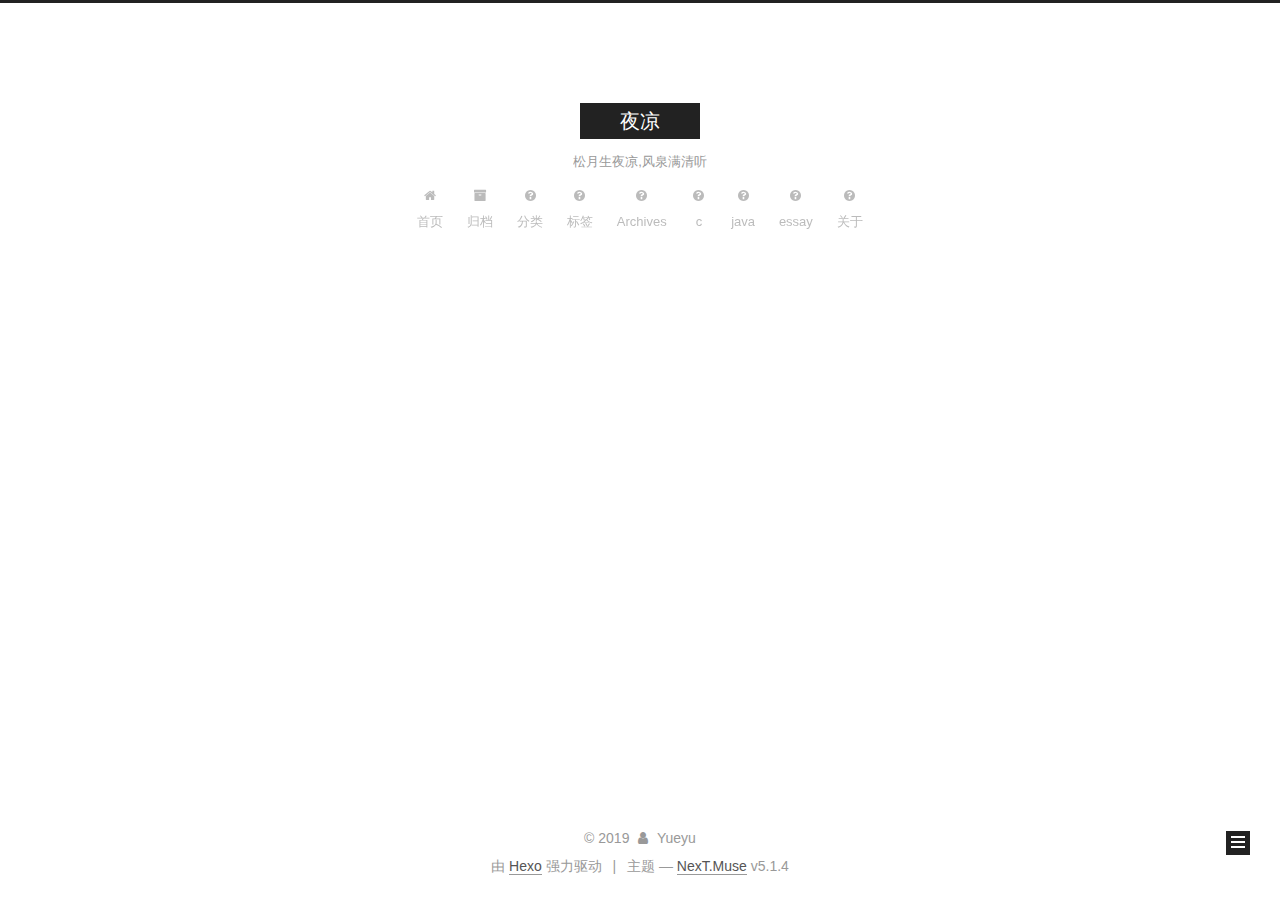
==== commit 7b3a4e8f: "Site updated: 2019-02-14 19:20:19" ====
--- a/archives/index.html
+++ b/archives/index.html
@@ -200,6 +200,76 @@
           </a>
         </li>
       
+        
+        <li class="menu-item menu-item-categories">
+          <a href="/categories" rel="section">
+            
+              <i class="menu-item-icon fa fa-fw fa-question-circle"></i> <br>
+            
+            分类
+          </a>
+        </li>
+      
+        
+        <li class="menu-item menu-item-tags">
+          <a href="/tags" rel="section">
+            
+              <i class="menu-item-icon fa fa-fw fa-question-circle"></i> <br>
+            
+            标签
+          </a>
+        </li>
+      
+        
+        <li class="menu-item menu-item-archives">
+          <a href="/archives" rel="section">
+            
+              <i class="menu-item-icon fa fa-fw fa-question-circle"></i> <br>
+            
+            Archives
+          </a>
+        </li>
+      
+        
+        <li class="menu-item menu-item-c">
+          <a href="/categories/程序猿/c" rel="section">
+            
+              <i class="menu-item-icon fa fa-fw fa-question-circle"></i> <br>
+            
+            c
+          </a>
+        </li>
+      
+        
+        <li class="menu-item menu-item-java">
+          <a href="/categories/程序猿/java" rel="section">
+            
+              <i class="menu-item-icon fa fa-fw fa-question-circle"></i> <br>
+            
+            java
+          </a>
+        </li>
+      
+        
+        <li class="menu-item menu-item-essay">
+          <a href="/categories/随笔" rel="section">
+            
+              <i class="menu-item-icon fa fa-fw fa-question-circle"></i> <br>
+            
+            essay
+          </a>
+        </li>
+      
+        
+        <li class="menu-item menu-item-about">
+          <a href="/about" rel="section">
+            
+              <i class="menu-item-icon fa fa-fw fa-question-circle"></i> <br>
+            
+            关于
+          </a>
+        </li>
+      
 
       
     </ul>
@@ -232,7 +302,7 @@
         
           
         
-        嗯..! 目前共计 1 篇日志。 继续努力。
+        嗯..! 目前共计 2 篇日志。 继续努力。
       </span>
 
       
@@ -246,6 +316,41 @@
           <div class="collection-title">
             <h1 class="archive-year" id="archive-year-2019">2019</h1>
           </div>
+        
+        
+
+        
+
+  <article class="post post-type-normal" itemscope="" itemtype="http://schema.org/Article">
+    <header class="post-header">
+
+      <h2 class="post-title">
+        
+            <a class="post-title-link" href="/2019/02/14/java/" itemprop="url">
+              
+                <span itemprop="name">java</span>
+              
+            </a>
+        
+      </h2>
+
+      <div class="post-meta">
+        <time class="post-time" itemprop="dateCreated" datetime="2019-02-14T17:34:52+08:00" content="2019-02-14">
+          02-14
+        </time>
+      </div>
+
+    </header>
+  </article>
+
+
+
+      
+
+        
+        
+        
+
         
         
 
@@ -330,14 +435,32 @@
               
                 <a href="/archives/">
               
-                  <span class="site-state-item-count">1</span>
+                  <span class="site-state-item-count">2</span>
                   <span class="site-state-item-name">日志</span>
                 </a>
               </div>
             
 
             
-
+              
+              
+              <div class="site-state-item site-state-categories">
+                
+                  <span class="site-state-item-count">1</span>
+                  <span class="site-state-item-name">分类</span>
+                
+              </div>
+            
+
+            
+              
+              
+              <div class="site-state-item site-state-tags">
+                
+                  <span class="site-state-item-count">1</span>
+                  <span class="site-state-item-name">标签</span>
+                
+              </div>
             
 
           </nav>
@@ -355,7 +478,7 @@
             <div class="links-of-author motion-element">
                 
                   <span class="links-of-author-item">
-                    <a href="https://yueyuyu.github.io/" target="_blank" title="Github">
+                    <a href="https://github.com/" target="_blank" title="Github">
                       
                         <i class="fa fa-fw fa-globe"></i>Github</a>
                   </span>
--- a/css/main.css
+++ b/css/main.css
@@ -1822,7 +1822,7 @@
   width: 4px;
   height: 4px;
   border-radius: 50%;
-  background: #d0ff03;
+  background: #ffffb8;
 }
 .links-of-blogroll {
   font-size: 13px;
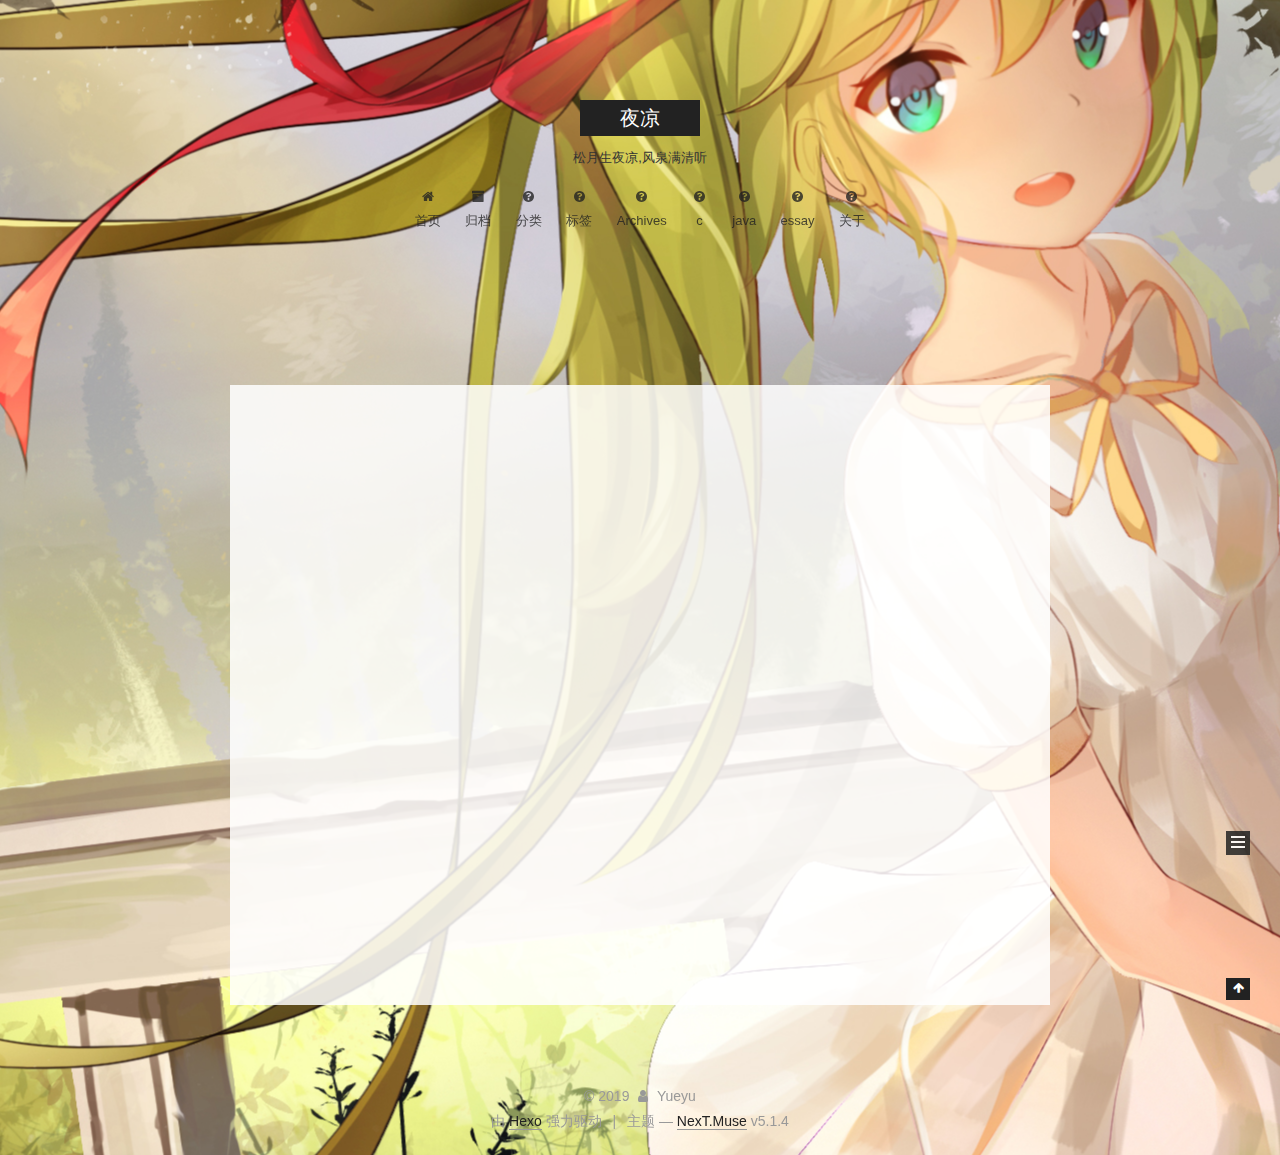
==== commit c5fdf947: "Site updated: 2019-02-28 21:38:29" ====
--- a/archives/index.html
+++ b/archives/index.html
@@ -302,7 +302,7 @@
         
           
         
-        嗯..! 目前共计 2 篇日志。 继续努力。
+        嗯..! 目前共计 3 篇日志。 继续努力。
       </span>
 
       
@@ -316,6 +316,41 @@
           <div class="collection-title">
             <h1 class="archive-year" id="archive-year-2019">2019</h1>
           </div>
+        
+        
+
+        
+
+  <article class="post post-type-normal" itemscope="" itemtype="http://schema.org/Article">
+    <header class="post-header">
+
+      <h2 class="post-title">
+        
+            <a class="post-title-link" href="/2019/02/28/搭建bolg/" itemprop="url">
+              
+                <span itemprop="name">搭建bolg（个人总结）</span>
+              
+            </a>
+        
+      </h2>
+
+      <div class="post-meta">
+        <time class="post-time" itemprop="dateCreated" datetime="2019-02-28T21:30:52+08:00" content="2019-02-28">
+          02-28
+        </time>
+      </div>
+
+    </header>
+  </article>
+
+
+
+      
+
+        
+        
+        
+
         
         
 
@@ -435,7 +470,7 @@
               
                 <a href="/archives/">
               
-                  <span class="site-state-item-count">2</span>
+                  <span class="site-state-item-count">3</span>
                   <span class="site-state-item-name">日志</span>
                 </a>
               </div>
@@ -446,7 +481,7 @@
               
               <div class="site-state-item site-state-categories">
                 
-                  <span class="site-state-item-count">1</span>
+                  <span class="site-state-item-count">2</span>
                   <span class="site-state-item-name">分类</span>
                 
               </div>
@@ -457,7 +492,7 @@
               
               <div class="site-state-item site-state-tags">
                 
-                  <span class="site-state-item-count">1</span>
+                  <span class="site-state-item-count">2</span>
                   <span class="site-state-item-name">标签</span>
                 
               </div>
--- a/css/main.css
+++ b/css/main.css
@@ -186,8 +186,8 @@
 body {
   position: relative;
   font-family: 'Lato', "PingFang SC", "Microsoft YaHei", sans-serif;
-  font-size: 14px;
-  line-height: 2;
+  font-size: 16px;
+  line-height: 1.8;
   color: #555;
   background: #fff;
 }
@@ -203,7 +203,7 @@
 }
 @media (min-width: 1600px) {
   body {
-    font-size: 16px;
+    font-size: 18px;
   }
 }
 h1,
@@ -277,14 +277,14 @@
   margin: 0 0 20px 0;
 }
 a {
-  color: #555;
+  color: #222;
   text-decoration: none;
   outline: none;
   border-bottom: 1px solid #999;
   word-wrap: break-word;
 }
 a:hover {
-  color: #222;
+  color: #000;
   border-bottom-color: #222;
 }
 blockquote {
@@ -921,7 +921,7 @@
 }
 .post-body .tabs ul.nav-tabs li.tab.active a {
   cursor: default;
-  color: #555;
+  color: #222;
 }
 .post-body .tabs .tab-content {
   background-color: #fff;
@@ -1096,7 +1096,7 @@
   position: relative;
 }
 .headband {
-  height: 3px;
+  height: 0px;
   background: #222;
 }
 .site-meta {
@@ -1136,7 +1136,7 @@
 .site-subtitle {
   margin-top: 10px;
   font-size: 13px;
-  color: #999;
+  color: #333;
 }
 .use-motion .brand {
   opacity: 0;
@@ -1233,11 +1233,15 @@
   cursor: zoom-in;
   cursor: -webkit-zoom-in;
 }
+.post-body a {
+  color: #428bca;
+  font-weight: bold;
+}
 .post-body .image-caption,
 .post-body .figure .caption {
   margin: -20px auto 15px;
   text-align: center;
-  font-size: 14px;
+  font-size: 16px;
   color: #999;
   font-weight: bold;
   line-height: 1;
@@ -1577,11 +1581,11 @@
   display: block;
   line-height: 25px;
   font-size: 14px;
-  color: #555;
+  color: #222;
   border-bottom: none;
 }
 .post-nav-item a:hover {
-  color: #222;
+  color: #000;
   border-bottom: none;
 }
 .post-nav-item a:active {
@@ -1822,7 +1826,7 @@
   width: 4px;
   height: 4px;
   border-radius: 50%;
-  background: #ffffb8;
+  background: #36ec2b;
 }
 .links-of-blogroll {
   font-size: 13px;
@@ -2660,3 +2664,24 @@
 .links-of-blogroll-inline .links-of-blogroll-item {
   display: inline-block;
 }
+body {
+  background: url("/images/lvchuyin.jpg");
+  background-repeat: no-repeat;
+  background-attachment: fixed;
+  background-position: 60% 40%;
+}
+.main-inner {
+  margin-top: 60px;
+  padding: 60px 60px 60px 60px;
+  background: #fff;
+  opacity: 0.85;
+  min-height: 500px;
+}
+::selection {
+  background: #00c4b6;
+  color: #f7f7f7;
+}
+::-moz-selection {
+  background: #00c4b6;
+  color: #f7f7f7;
+}
